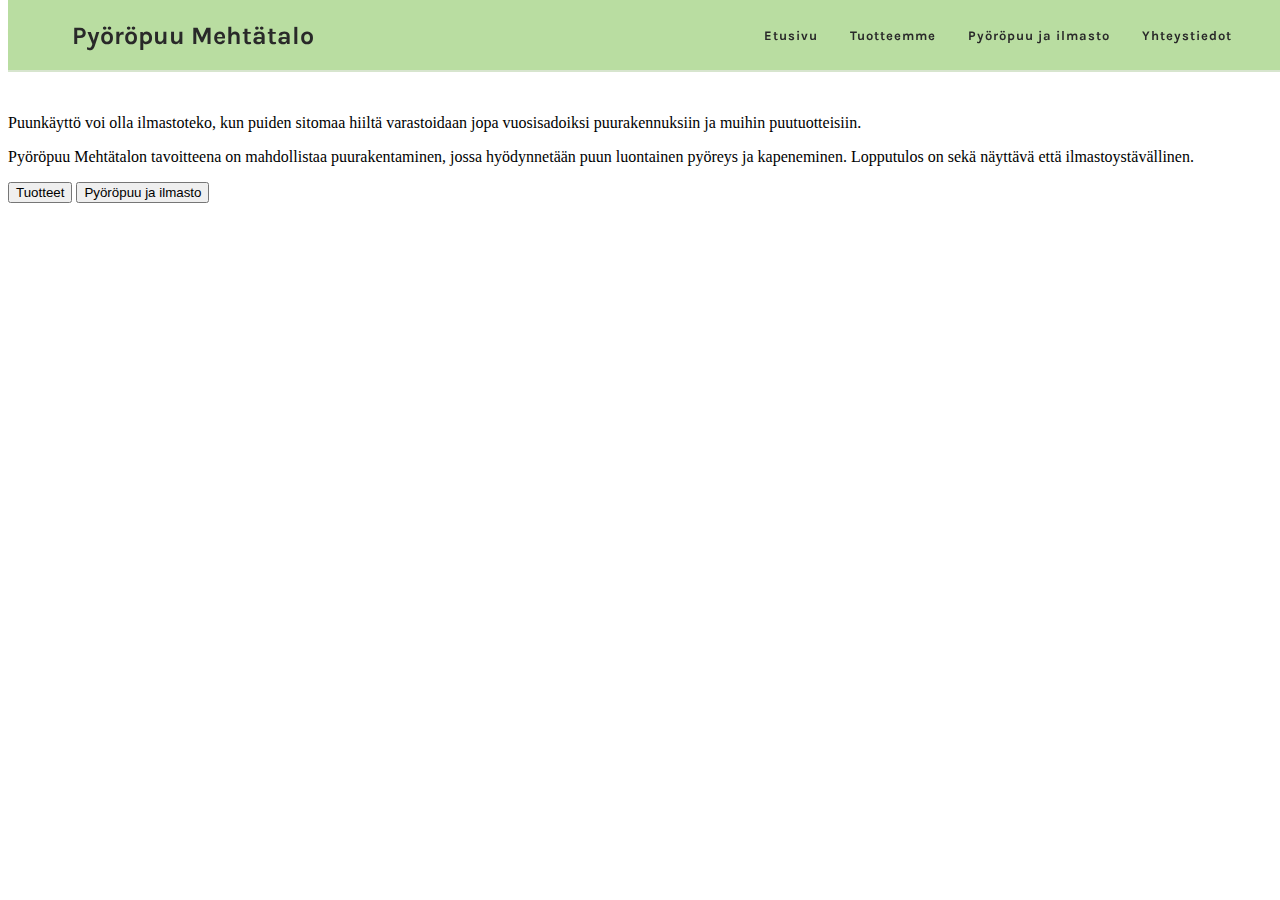
==== index.html @ ddb65f5a "udpated files" ====
<!DOCTYPE html>
<html lang="en">
<head>
    <link rel="stylesheet" href="index.css">
    <meta charset="UTF-8">
    <meta name="viewport" content="width=device-width, initial-scale=1.0, minimum-scale=1">
    <title>Laurin Ysitys :)</title>
    <link rel="stylesheet" href="./index.css">

    <link rel="preconnect" href="https://fonts.googleapis.com">
    <link rel="preconnect" href="https://fonts.gstatic.com" crossorigin>
    <link href="https://fonts.googleapis.com/css2?family=Alfa+Slab+One&display=swap" rel="stylesheet">
    <link href="https://fonts.googleapis.com/css2?family=Alfa+Slab+One&family=Karla:ital,wght@0,200..800;1,200..800&family=Noticia+Text:ital,wght@0,400;0,700;1,400;1,700&family=Roboto:ital,wght@0,100;0,300;0,400;0,500;0,700;0,900;1,100;1,300;1,400;1,500;1,700;1,900&display=swap" rel="stylesheet">
    
    <link rel="stylesheet" href="https://cdnjs.cloudflare.com/ajax/libs/font-awesome/6.5.1/css/all.min.css" integrity="sha512-DTOQO9RWCH3ppGqcWaEA1BIZOC6xxalwEsw9c2QQeAIftl+Vegovlnee1c9QX4TctnWMn13TZye+giMm8e2LwA==" crossorigin="anonymous" referrerpolicy="no-referrer" />
    <link rel="stylesheet" href="./global/navBar.css">
</head>
<body>

    <nav class="navbar">
        <div class="navbar-container">
            <a href="index.html" class="navbar__logo">
                <h2 id="navbarLogo">Pyöröpuu Mehtätalo</h2>
            </a>
            <div class="navbar__toggle" id="mobile-menu">
                <span class="bar"></span>
                <span class="bar"></span>
                <span class="bar"></span>
            </div>
            <ul class="navbar__menu">
                <!--<li class="navbar__item">

                    <a href="" class="navbar__links">
                        Etusivu
                    </a>
                </li>
                <li class="navbar__item">
                    <a href="" class="navbar__links">
                        Tietoa Meistä
                    </a>
                </li>
                <li class="navbar__item">
                    <a href="" class="navbar__links">
                        Tuotteet
                    </a>
                </li>-->
                <li class="navbar__item">
                    <div class="navbarText">
                        <a href="index.html" class="navbar__links">
                            Etusivu
                        </a>
                    </div>
                </li>
                <li class="navbar__item">
                    <div class="navbarText">
                        <a href="./Tuotteet/tuotteet.html" class="navbar__links">
                            Tuotteemme
                        </a>
                    </div>
                </li>
                <li class="navbar__item">
                    <div class="navbarText">
                        <a href="./pyoropuu_ja_ilmasto/pi.html" class="navbar__links">
                            Pyöröpuu ja ilmasto
                        </a>
                    </div>
                </li>
                <li class="navbar__item">
                    <div class="navbarText">
                        <a href="./yhteystiedot/yhteystiedot.html" class="navbar__links">
                            Yhteystiedot
                        </a>
                    </div>
                </li>
                <!--<li class="navbar__btn">
                    <a href="/" class="button">
                        Kirjaudu
                    </a>
                </li>-->
                <div class="overlay"></div>
            </ul>
        </div>
    </nav>

    <!-- <div class="fillerImg">
        <div class="fillerImgCont">
            <div class="fillerImgTxt">
                <h1>MORO KAIKKI</h1>
                <p>Lorem ipsum dolor sit amet, consectetur adipisicing elit. Omnis nemo explicabo labore minima ducimus blanditiis</p>
            </div>
        </div>
    </div> -->
    
    <!-- <div class="first">
        <div class="firstCont">
            
            <div class="text">
                <div class="textCont">
                    <h1 class="hidden">
                        Tuplasti ilmastoviisaampaa 
                        puunkäyttöä 
                    </h1>  
                    <p>Puunkäyttö voi olla ilmastoteko, kun puiden sitomaa hiiltä varastoidaan jopa vuosisadoiksi puurakennuksiin ja muihin puutuotteisiin.</p>  
                    <p>Pyöröpuu Mehtätalon tavoitteena on mahdollistaa puurakentaminen, jossa hyödynnetään puun luontainen pyöreys ja kapeneminen. Lopputulos on sekä näyttävä että ilmastoystävällinen. </p>
                    <a href="/Tuotteet/tuotteet.html"><button class="btn1 hidden">Tuotteet</button></a>
                    <a href="/pyöröpuu ja ilmasto/pi.html"><button class="btn2">Pyöröpuu ja ilmasto</button></a>
                </div>
            </div>
            <div class="img">
                <div class="roundCorners">
                    <img src="/pictures/pelkkahirsi2.jpg" alt="">
                </div>
            </div>
        </div>
    </div> -->

    <div class="second">
        <div class="secondCont">
            <h1>Tuplasti ilmastoviisaampaa puunkäyttöä </h1>
            <div class="img">
                <img src="./pictures/AutotalliValmis.jpg" alt="">
            </div>
            <div class="sectionCont">
                <div class="box">
                    <p>Puunkäyttö voi olla ilmastoteko, kun puiden sitomaa hiiltä varastoidaan jopa vuosisadoiksi puurakennuksiin ja muihin puutuotteisiin.</p>  
                    <p>Pyöröpuu Mehtätalon tavoitteena on mahdollistaa puurakentaminen, jossa hyödynnetään puun luontainen pyöreys ja kapeneminen. Lopputulos on sekä näyttävä että ilmastoystävällinen. </p>
                </div>
                <a href="./Tuotteet/tuotteet.html" class="secondLink1"><button class="btn1 hidden">Tuotteet</button></a>
                <a href="./pyöröpuu ja ilmasto/pi.html"><button class="btn2">Pyöröpuu ja ilmasto</button></a>
            </div>
        </div>
    </div>

    <!-- <div class="imgs">
        <div class="img1">
            <div style="background-image: url(/pictures/pelkkahirsi2.jpg);" ></div>
        </div>
        <div class="img2">
            <div style="background-image: url(/pictures/pelkkahirsi2.jpg);"></div>
        </div>
        <div class="img3">
            <div style="background-image: url(/pictures/pelkkahirsi2.jpg);"></div>
        </div>
    </div> -->

    <!-- <div class="space">
        <div class="spaceCont">
            <div class="texts">
                <h3 class="hidden">Pyöröpuu Mehtätalon tavoitteena on mahdollistaa puurakentaminen, jossa hyödynnetään puun luontainen pyöreys ja kapeneminen. 
                    <br>
                    <br>
                    Lopputulos on sekä näyttävä että ilmastoystävällinen. 
                </h3>
                <a href="/pyöröpuu ja ilmasto/pi.html"><button class="spaceBtn">Katso lisää</button></a>
            </div>
        </div>
    </div> -->

    <!-- <div class="items">
        <div class="itemsCont">
            <div class="row">
                <div class="item hidden">
                    <a href="/">
                        <i class="fa-solid fa-tree"></i>
                    </a>
                    <h3>Puunkaato</h3>
                    <p>Tavallisesti puu kaadetaan lahovian, harvennustarpeen tai varjostuksen takia, mutta joskus kaunis piha vaatii raivaamista myös esteettisistä syistä</p>
                    <a href="/">
                        <p>Lue Lisää</p>
                    </a>
                </div>
                <div class="item hidden">
                    <a href="/">
                        <i class="fa-solid fa-tree"></i>
                    </a>
                    <h3>Puunkaato</h3>
                    <p>Tavallisesti puu kaadetaan lahovian, harvennustarpeen tai varjostuksen takia, mutta joskus kaunis piha vaatii raivaamista myös esteettisistä syistä</p>
                    <a href="/">
                        <p>Lue Lisää</p>
                    </a>
                </div>
                <div class="item hidden">
                    <a href="/">
                        <i class="fa-solid fa-tree"></i>
                    </a>
                    <h3>Puunkaato</h3>
                    <p>Tavallisesti puu kaadetaan lahovian, harvennustarpeen tai varjostuksen takia, mutta joskus kaunis piha vaatii raivaamista myös esteettisistä syistä</p>
                    <a href="/">
                        <p>Lue Lisää</p>
                    </a>
                </div>
            </div>
            <div class="row">
                <div class="item hidden">
                    <a href="/">
                        <i class="fa-solid fa-tree"></i>
                    </a>
                    <h3>Puunkaato</h3>
                    <p>Tavallisesti puu kaadetaan lahovian, harvennustarpeen tai varjostuksen takia, mutta joskus kaunis piha vaatii raivaamista myös esteettisistä syistä</p>
                    <a href="/">
                        <p>Lue Lisää</p>
                    </a>
                </div>
                <div class="item hidden">
                    <a href="/">
                        <i class="fa-solid fa-tree"></i>
                    </a>
                    <h3>Puunkaato</h3>
                    <p>Tavallisesti puu kaadetaan lahovian, harvennustarpeen tai varjostuksen takia, mutta joskus kaunis piha vaatii raivaamista myös esteettisistä syistä</p>
                    <a href="/">
                        <p>Lue Lisää</p>
                    </a>
                </div>
                <div class="item hidden">
                    <a href="/">
                        <i class="fa-solid fa-tree"></i>
                    </a>
                    <h3>Puunkaato</h3>
                    <p>Tavallisesti puu kaadetaan lahovian, harvennustarpeen tai varjostuksen takia, mutta joskus kaunis piha vaatii raivaamista myös esteettisistä syistä</p>
                    <a href="/">
                        <p>Lue Lisää</p>
                    </a>
                </div>
            </div>
        </div>
    </div>

 <div class="items">
        <div class="item hidden">
            <div class="itemImg">
                <img src="pictures/Vuori.jpg" alt="pic">
            </div>
            <div class="itemText">
                <h2>Item</h2>
                <p>Lorem ipsum dolor sit amet consectetur, adipisicing elit. Porro delectus voluptas, recusandae beatae sit cupiditate vero accusantium laboriosam, soluta repudiandae consectetur consequatur laudantium. Voluptate quaerat reiciendis maiores placeat, repellendus cum.</p>
            </div>
        </div>
        <div class="item hidden">
            <div class="itemText">
                <h2>Item</h2>
                <p>Lorem ipsum dolor sit amet consectetur, adipisicing elit. Porro delectus voluptas, recusandae beatae sit cupiditate vero accusantium laboriosam, soluta repudiandae consectetur consequatur laudantium. Voluptate quaerat reiciendis maiores placeat, repellendus cum.</p>
            </div>
            <div class="itemImg">
                <img src="pictures/Vuori.jpg" alt="pic">
            </div>
        </div>
    </div>

    <div class="slides">
        <div class="slidesCont">
            <div class="slide1">
                <div class="slideCont">
                    <div class="slideImg">
                        <img src="/pictures/metsurikuva.jpg" alt="">
                    </div>
                    <div class="slideText">
                        <h1>Luonnollisesti asiantuntevaa metsäpalvelua</h1>
                        <p>Puistometsäpalvelu Oldenburg Oy on vuonna 1994 perustettu pääkaupunkiseudulla ja Etelä-Suomen alueella toimiva yritys, joka hallitsee luonnonhoidon kaikki osa-alueet ilman konsultin tai toteuttajan välisiä katkoksia. Henkilöstöltämme löytyy laajaa asiantuntemusta niin puuston kuin laitteistonkin suhteen, ja teemme työmme tehokkaasti, ammattitaitoisesti ja luontoarvoja kunnioittaen. Tavoitteenamme on, että luonnon vaatiessa hoitoa olemme mukana on jo arviointi- ja suunnitteluvaiheessa.</p>
                        <br>
                        <p>Puistometsäpalvelu Oldenburg Oy on palkittu keväällä 2017 Einarin palkinnolla, jonka Ponsse Oyj:n perustajan mukaan nimetty Einari Vidgrénin säätiö jakaa vuosittain pitkäjänteisestä ja ammattitaitoisesta työstä vaativalla puunkorjuualalla.</p>
                    </div>
                </div>
            </div>
            <div class="slide2">
                <div class="slideCont">
                    <div class="slideText">
                        <h1>Puunkaato, tonttihakkuu ja metsuripalvelut</h1>
                        <p>Palveluihimme kuuluu turvallinen ja ammattitaitoinen puunkaato, tonttihakkuut sekä muut yleiset metsuripalvelut yksityisille kotitalouksille, yrityksille, yhteisöille sekä kunnille. Pitkän linjan asiantuntemuksella sekä pihapuiden kaato että puuston hoito onnistuvat takuuvarmasti.</p>
                        <br>
                        <p>Tarjoamme asiantuntevaa palvelua metsänomistajille ja osaamme neuvoa, kuinka metsistä tulisi huolehtia tuottavuuden parantamiseksi. Vastaamme myös puistometsien ja viheralueiden hoidosta maisemanäkökohdat ja viihtyvyyden huomioon ottaen.</p>
                        <br>
                        <p>Koulutus, kokemus, monipuolinen ammattitaito ja luova näkemys ovat kauniista piha- ja puistoympäristöstä huolehtimisen avaimia. Laadukas lopputulos syntyy vuosien kokemuksella ja tehokkaalla kalustolla, johon kuuluvat nykyaikaiset kotimaiset kuorma-autot ja metsäkoneet.</p>
                    </div>
                    <div class="slideImg">
                        <img src="/pictures/metsurikuva.jpg" alt="">
                    </div>
                </div>
            </div>
            <div class="slide3">
                <div class="slideCont">
                    <div class="slideImg">
                        <img src="/pictures/metsurikuva.jpg" alt="">
                    </div>
                    <div class="slideText">
                        <h1>Joustavasti asiakkaan ehdoilla</h1>
                        <p>Etenemme työssämme ilmaisesta alkuarvioinnista aina kohteen siivoamiseen asti asiakkaan aikataulun mukaisesti, jotta palvelu on tasoltaan ja lopputulokseltaan asiakkaan tavoitteita ja toiveita vastaavaa. Voit olla huoletta, sillä yrityksemme kattavat vakuutukset turvaavat työntekijän lisäksi myös asiakkaan ja tämän omaisuuden. Kannamme vastuumme tilaajaa, luontoa ja yhteiskuntaa kohtaan, mikä merkitsee turvallista yhteistyötä ympäristön parhaaksi.</p>
                    </div>                 
                </div>
            </div>
        </div>
    </div>


    Footer
    <div class="footer__container">
        <div class="footer__links">
            <div class="footer__link--wrapper">
                <div class="footer__link--items">
                    <h2>About us</h2>
                    <a href="/">How it works</a>
                    <a href="/">Testimonials</a>
                    <a href="/">Careers</a>
                    <a href="/">Investments</a>
                    <a href="/">Terms of service</a>
                </div>
            </div>
            <div class="footer__link--wrapper">
                <div class="footer__link--items">
                    <h2>Contact Us</h2>
                    <a href="/">Contact</a>
                    <a href="/">Support</a>
                    <a href="/">Destinations</a>
                    <a href="/">Sponsorships</a>
                </div>
            </div>
            <div class="footer__link--wrapper">    
                <div class="footer__link--items">
                    <h2>Videos</h2>
                    <a href="/">Submit Video</a>
                    <a href="/">Ambassadors</a>
                    <a href="/">Agency</a>
                    <a href="/">Influencer</a>
                </div>
            </div>
            <div class="footer__link--wrapper">
                <div class="footer__link--items">
                    <h2>Social Media</h2>
                    <a href="/">Instagram</a>
                    <a href="/">Facebook</a>
                    <a href="/">Youtube</a>
                    <a href="/">Twitter</a>
                </div>
            </div>
        </div>
        <div class="social__media">
            <div class="social__media--wrap">
                <div class="footer__logo">
                    <a href="/" id="footer__logo">
                        <img id="footer__logo--image" src="/pictures/Nimetön.png" alt="svg logo :)">
                    </a>
                </div>
                <p class="website__rights">© Lieska NY 2023. All rights reserved</p>
                <div class="social__icons">
                    <a href="/" class="social__icon--link" target="_blank">
                        <i class="fab fa-facebook"></i>
                    </a>
                    <a href="/" class="social__icon--link" target="_blank">
                        <i class="fab fa-twitter"></i>
                    </a>
                    <a href="/" class="social__icon--link" target="_blank">
                        <i class="fab fa-instagram"></i>
                    </a>
                    <a href="/" class="social__icon--link" target="_blank">
                        <i class="fab fa-youtube"></i>
                    </a>
                </div>
            </div>
        </div>
    </div> -->

    <script src="index.js"></script>
</body>
</html>
---- global/navBar.css ----
/*#region NAVBAR*/

/*      NAVBAR     */
.navbar{
    /* background: #eeeeee; */
    background: #b9dda1;
    height: fit-content;
    display: flex;
    justify-content: center;
    align-items: center;
    font-size: 1.2rem;
    top: 0;
    z-index: 20;
    width: 100%;
    user-select: none;

    position: fixed;

    /* overflow-y: visible; */
    border-bottom: #d7e5ce 2px solid;
}
.navbar-container{
    display: flex;
    justify-content: space-between;
    height: 70px;

    max-height: 70px;
    z-index: 10;
    width: 100%;
    max-width: 1800px;

    /* animation: a linear 5s forwards;
    animation-timeline: scroll(); */
}
.navbar__logo {
    align-items: center;
    cursor: pointer;
    display: flex;
    width: fit-content;
    height: inherit;
    position: relative;
    z-index: 10;
    margin-left: 5%;
}
#navbarLogo{
    /* color: #80986c; */
    color: #292929;
    cursor: pointer;
    text-decoration: none;
    font-size: 25px;
    display: flex;
    align-items: center;
    text-align: center;
    position: absolute;
    z-index: 10;
    user-select: none;

    white-space: nowrap;

    height: inherit;
    padding: 10px 0;

    font-family: "Karla", serif;
}

.fa-gem{
    margin-right: 0.5rem;
}
.navbar__menu{
   display: flex;
   align-items: center;
   list-style: none;
   margin-right: 40px;
}
.navbar__item{
    display: flex;
    height: 80px;
    text-align: center;
    white-space: nowrap;
}
.navbarText{
    align-self: center;
    height: inherit;
}
.navbar__links{
    color: #292929;
    text-decoration: none;
    display: flex;
    padding: 0 1rem;
    justify-content: center;
    align-items: center;
    height: 100%;
    font-size: 13px;
    font-weight: bold;
    letter-spacing: 1px;

    font-family: "Karla", serif;
}
.navbar__btn{
    display: flex;
    justify-content: center;
    align-items: center;
    padding: 0 2rem;
    width: 30%;
}


.navbar__links:hover {
    color: #80986c;
    transition: all 0.2s ease;
}
.navbar__toggle{
    position: relative;
    z-index: 999;
    user-select: none;
}

a:link { text-decoration: none; }
a:visited { text-decoration: none; }
a:hover { text-decoration: none; }
a:active { text-decoration: none; }

/* 960 PX */
@media screen and (max-width: 960px){

    .navbar{
        justify-content:left;
        min-width: 100%;
        position: fixed;
        z-index: 999;
        top: 0;
    }
    .navbar-container{
        display: flex;
        justify-content: space-between;
        align-items: center;
        height: 80px;
        z-index: 999;
        width: 100%;
        max-width: 1700px; 
        padding: 0;
    }

    .navbar__menu{
        display: block;
        margin: 0;
        width: 250px;
        position: fixed;
        right: -250px;
        top: 0;
        opacity: 0;
        transition: all 0.3s ease;
        height: 100%;
        z-index: -1;
        background: #272727;

        padding-top: 200px;
    }

    .navbar__menu.active{
        background: #c4d9b6         ;
        right: 0%;
        top: 0;
        opacity: 1;
        z-index: 998;
        height: 100%;


        font-size: 1.6rem;  

        /* overflow-y: visible; */
    }

    .navbar__logo{margin-left: 3rem; display: flex; position: static;}

    #navbarLogo{
        text-align: center;
        position: static;
        display: flex;
        z-index: -1;
        text-decoration: none;
    }

    .navbar__toggle .bar{
        width: 25px;
        height: 3px;
        margin: 5px auto;
        transition: all 0.3s ease-in-out;
        background: #80986c;
        position: relative;
        z-index: 999;
    }

    .navbar__item{
        display: block;
        width: 100%;
        z-index: 999;
        height: 60px;
        border-bottom: #949494 solid 1px;
    }

    .navbar__links{
        text-align: left;
        width: 100%;

        font-size: 12px;

        height: 10px;

        color: #545454;

        padding-top: 20px;
        padding-bottom: 20px;

        display: table;
        justify-content: center;
        align-items: center;

    }
    .navbarText{
        height: 59px;
        display: flex;
        align-items: center;
    }

    .navbar__item :hover{
        background-color: #d7e5ce;
    }

    #mobile-menu {
        position: absolute;
        top: 55%;
        right: 5%;
        transform: translate(0, -50%);
        z-index: 999;
    }

    .navbar__btn{
        padding: 0 0;
        transform: translateY(-10px);
        position: relative;
        left: 50%;
        transform: translateX(-50%);
    }

    .button{
        display: flex;
        justify-content: center;
        align-items: center;
        width: 100%;
        height: 80px;
        margin: 0;
    }

    .navbar__toggle .bar  {
        display: block;
        cursor: pointer;
        text-align: center;
    }

    #mobile-menu.is-active .bar:nth-child(2){
        opacity: 0;
    }

    #mobile-menu.is-active .bar:nth-child(1){
        transform: translateY(8px) rotate(-45deg);
    }

    #mobile-menu.is-active .bar:nth-child(3){
        transform: translateY(-8px) rotate(45deg);
    }

    .firstCont{
        margin-top: 0px !important;
    }
}

@media (max-width: 420px){
    .navbar__logo{
        margin-left: 10px;
    }

    #navbarLogo{
        font-size: 25px;
    }
}

/*#endregion*/
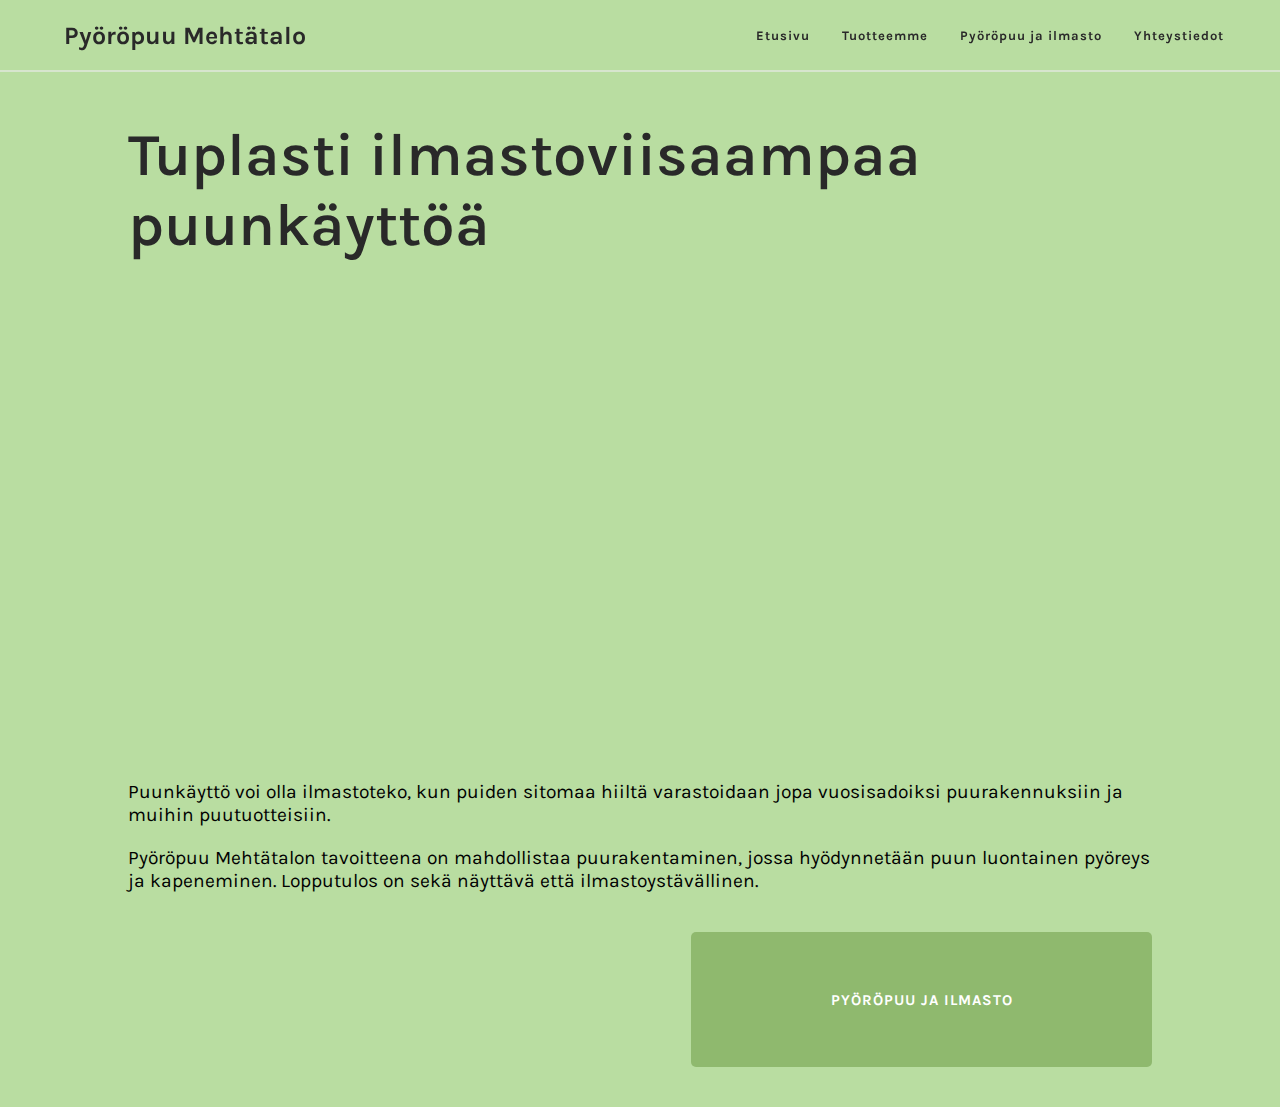
==== commit ecbcc26e: "lol" ====
--- a/index.html
+++ b/index.html
@@ -28,22 +28,6 @@
                 <span class="bar"></span>
             </div>
             <ul class="navbar__menu">
-                <!--<li class="navbar__item">
-
-                    <a href="" class="navbar__links">
-                        Etusivu
-                    </a>
-                </li>
-                <li class="navbar__item">
-                    <a href="" class="navbar__links">
-                        Tietoa Meistä
-                    </a>
-                </li>
-                <li class="navbar__item">
-                    <a href="" class="navbar__links">
-                        Tuotteet
-                    </a>
-                </li>-->
                 <li class="navbar__item">
                     <div class="navbarText">
                         <a href="index.html" class="navbar__links">
@@ -72,53 +56,17 @@
                         </a>
                     </div>
                 </li>
-                <!--<li class="navbar__btn">
-                    <a href="/" class="button">
-                        Kirjaudu
-                    </a>
-                </li>-->
                 <div class="overlay"></div>
             </ul>
         </div>
     </nav>
-
-    <!-- <div class="fillerImg">
-        <div class="fillerImgCont">
-            <div class="fillerImgTxt">
-                <h1>MORO KAIKKI</h1>
-                <p>Lorem ipsum dolor sit amet, consectetur adipisicing elit. Omnis nemo explicabo labore minima ducimus blanditiis</p>
-            </div>
-        </div>
-    </div> -->
     
-    <!-- <div class="first">
-        <div class="firstCont">
-            
-            <div class="text">
-                <div class="textCont">
-                    <h1 class="hidden">
-                        Tuplasti ilmastoviisaampaa 
-                        puunkäyttöä 
-                    </h1>  
-                    <p>Puunkäyttö voi olla ilmastoteko, kun puiden sitomaa hiiltä varastoidaan jopa vuosisadoiksi puurakennuksiin ja muihin puutuotteisiin.</p>  
-                    <p>Pyöröpuu Mehtätalon tavoitteena on mahdollistaa puurakentaminen, jossa hyödynnetään puun luontainen pyöreys ja kapeneminen. Lopputulos on sekä näyttävä että ilmastoystävällinen. </p>
-                    <a href="/Tuotteet/tuotteet.html"><button class="btn1 hidden">Tuotteet</button></a>
-                    <a href="/pyöröpuu ja ilmasto/pi.html"><button class="btn2">Pyöröpuu ja ilmasto</button></a>
-                </div>
-            </div>
-            <div class="img">
-                <div class="roundCorners">
-                    <img src="/pictures/pelkkahirsi2.jpg" alt="">
-                </div>
-            </div>
-        </div>
-    </div> -->
+    
 
     <div class="second">
         <div class="secondCont">
             <h1>Tuplasti ilmastoviisaampaa puunkäyttöä </h1>
             <div class="img">
-                <img src="./pictures/AutotalliValmis.jpg" alt="">
             </div>
             <div class="sectionCont">
                 <div class="box">
@@ -126,238 +74,12 @@
                     <p>Pyöröpuu Mehtätalon tavoitteena on mahdollistaa puurakentaminen, jossa hyödynnetään puun luontainen pyöreys ja kapeneminen. Lopputulos on sekä näyttävä että ilmastoystävällinen. </p>
                 </div>
                 <a href="./Tuotteet/tuotteet.html" class="secondLink1"><button class="btn1 hidden">Tuotteet</button></a>
-                <a href="./pyöröpuu ja ilmasto/pi.html"><button class="btn2">Pyöröpuu ja ilmasto</button></a>
-            </div>
-        </div>
-    </div>
-
-    <!-- <div class="imgs">
-        <div class="img1">
-            <div style="background-image: url(/pictures/pelkkahirsi2.jpg);" ></div>
-        </div>
-        <div class="img2">
-            <div style="background-image: url(/pictures/pelkkahirsi2.jpg);"></div>
-        </div>
-        <div class="img3">
-            <div style="background-image: url(/pictures/pelkkahirsi2.jpg);"></div>
-        </div>
-    </div> -->
-
-    <!-- <div class="space">
-        <div class="spaceCont">
-            <div class="texts">
-                <h3 class="hidden">Pyöröpuu Mehtätalon tavoitteena on mahdollistaa puurakentaminen, jossa hyödynnetään puun luontainen pyöreys ja kapeneminen. 
-                    <br>
-                    <br>
-                    Lopputulos on sekä näyttävä että ilmastoystävällinen. 
-                </h3>
-                <a href="/pyöröpuu ja ilmasto/pi.html"><button class="spaceBtn">Katso lisää</button></a>
-            </div>
-        </div>
-    </div> -->
-
-    <!-- <div class="items">
-        <div class="itemsCont">
-            <div class="row">
-                <div class="item hidden">
-                    <a href="/">
-                        <i class="fa-solid fa-tree"></i>
-                    </a>
-                    <h3>Puunkaato</h3>
-                    <p>Tavallisesti puu kaadetaan lahovian, harvennustarpeen tai varjostuksen takia, mutta joskus kaunis piha vaatii raivaamista myös esteettisistä syistä</p>
-                    <a href="/">
-                        <p>Lue Lisää</p>
-                    </a>
-                </div>
-                <div class="item hidden">
-                    <a href="/">
-                        <i class="fa-solid fa-tree"></i>
-                    </a>
-                    <h3>Puunkaato</h3>
-                    <p>Tavallisesti puu kaadetaan lahovian, harvennustarpeen tai varjostuksen takia, mutta joskus kaunis piha vaatii raivaamista myös esteettisistä syistä</p>
-                    <a href="/">
-                        <p>Lue Lisää</p>
-                    </a>
-                </div>
-                <div class="item hidden">
-                    <a href="/">
-                        <i class="fa-solid fa-tree"></i>
-                    </a>
-                    <h3>Puunkaato</h3>
-                    <p>Tavallisesti puu kaadetaan lahovian, harvennustarpeen tai varjostuksen takia, mutta joskus kaunis piha vaatii raivaamista myös esteettisistä syistä</p>
-                    <a href="/">
-                        <p>Lue Lisää</p>
-                    </a>
-                </div>
-            </div>
-            <div class="row">
-                <div class="item hidden">
-                    <a href="/">
-                        <i class="fa-solid fa-tree"></i>
-                    </a>
-                    <h3>Puunkaato</h3>
-                    <p>Tavallisesti puu kaadetaan lahovian, harvennustarpeen tai varjostuksen takia, mutta joskus kaunis piha vaatii raivaamista myös esteettisistä syistä</p>
-                    <a href="/">
-                        <p>Lue Lisää</p>
-                    </a>
-                </div>
-                <div class="item hidden">
-                    <a href="/">
-                        <i class="fa-solid fa-tree"></i>
-                    </a>
-                    <h3>Puunkaato</h3>
-                    <p>Tavallisesti puu kaadetaan lahovian, harvennustarpeen tai varjostuksen takia, mutta joskus kaunis piha vaatii raivaamista myös esteettisistä syistä</p>
-                    <a href="/">
-                        <p>Lue Lisää</p>
-                    </a>
-                </div>
-                <div class="item hidden">
-                    <a href="/">
-                        <i class="fa-solid fa-tree"></i>
-                    </a>
-                    <h3>Puunkaato</h3>
-                    <p>Tavallisesti puu kaadetaan lahovian, harvennustarpeen tai varjostuksen takia, mutta joskus kaunis piha vaatii raivaamista myös esteettisistä syistä</p>
-                    <a href="/">
-                        <p>Lue Lisää</p>
-                    </a>
-                </div>
-            </div>
-        </div>
-    </div>
-
- <div class="items">
-        <div class="item hidden">
-            <div class="itemImg">
-                <img src="pictures/Vuori.jpg" alt="pic">
-            </div>
-            <div class="itemText">
-                <h2>Item</h2>
-                <p>Lorem ipsum dolor sit amet consectetur, adipisicing elit. Porro delectus voluptas, recusandae beatae sit cupiditate vero accusantium laboriosam, soluta repudiandae consectetur consequatur laudantium. Voluptate quaerat reiciendis maiores placeat, repellendus cum.</p>
-            </div>
-        </div>
-        <div class="item hidden">
-            <div class="itemText">
-                <h2>Item</h2>
-                <p>Lorem ipsum dolor sit amet consectetur, adipisicing elit. Porro delectus voluptas, recusandae beatae sit cupiditate vero accusantium laboriosam, soluta repudiandae consectetur consequatur laudantium. Voluptate quaerat reiciendis maiores placeat, repellendus cum.</p>
-            </div>
-            <div class="itemImg">
-                <img src="pictures/Vuori.jpg" alt="pic">
-            </div>
-        </div>
-    </div>
-
-    <div class="slides">
-        <div class="slidesCont">
-            <div class="slide1">
-                <div class="slideCont">
-                    <div class="slideImg">
-                        <img src="/pictures/metsurikuva.jpg" alt="">
-                    </div>
-                    <div class="slideText">
-                        <h1>Luonnollisesti asiantuntevaa metsäpalvelua</h1>
-                        <p>Puistometsäpalvelu Oldenburg Oy on vuonna 1994 perustettu pääkaupunkiseudulla ja Etelä-Suomen alueella toimiva yritys, joka hallitsee luonnonhoidon kaikki osa-alueet ilman konsultin tai toteuttajan välisiä katkoksia. Henkilöstöltämme löytyy laajaa asiantuntemusta niin puuston kuin laitteistonkin suhteen, ja teemme työmme tehokkaasti, ammattitaitoisesti ja luontoarvoja kunnioittaen. Tavoitteenamme on, että luonnon vaatiessa hoitoa olemme mukana on jo arviointi- ja suunnitteluvaiheessa.</p>
-                        <br>
-                        <p>Puistometsäpalvelu Oldenburg Oy on palkittu keväällä 2017 Einarin palkinnolla, jonka Ponsse Oyj:n perustajan mukaan nimetty Einari Vidgrénin säätiö jakaa vuosittain pitkäjänteisestä ja ammattitaitoisesta työstä vaativalla puunkorjuualalla.</p>
-                    </div>
-                </div>
-            </div>
-            <div class="slide2">
-                <div class="slideCont">
-                    <div class="slideText">
-                        <h1>Puunkaato, tonttihakkuu ja metsuripalvelut</h1>
-                        <p>Palveluihimme kuuluu turvallinen ja ammattitaitoinen puunkaato, tonttihakkuut sekä muut yleiset metsuripalvelut yksityisille kotitalouksille, yrityksille, yhteisöille sekä kunnille. Pitkän linjan asiantuntemuksella sekä pihapuiden kaato että puuston hoito onnistuvat takuuvarmasti.</p>
-                        <br>
-                        <p>Tarjoamme asiantuntevaa palvelua metsänomistajille ja osaamme neuvoa, kuinka metsistä tulisi huolehtia tuottavuuden parantamiseksi. Vastaamme myös puistometsien ja viheralueiden hoidosta maisemanäkökohdat ja viihtyvyyden huomioon ottaen.</p>
-                        <br>
-                        <p>Koulutus, kokemus, monipuolinen ammattitaito ja luova näkemys ovat kauniista piha- ja puistoympäristöstä huolehtimisen avaimia. Laadukas lopputulos syntyy vuosien kokemuksella ja tehokkaalla kalustolla, johon kuuluvat nykyaikaiset kotimaiset kuorma-autot ja metsäkoneet.</p>
-                    </div>
-                    <div class="slideImg">
-                        <img src="/pictures/metsurikuva.jpg" alt="">
-                    </div>
-                </div>
-            </div>
-            <div class="slide3">
-                <div class="slideCont">
-                    <div class="slideImg">
-                        <img src="/pictures/metsurikuva.jpg" alt="">
-                    </div>
-                    <div class="slideText">
-                        <h1>Joustavasti asiakkaan ehdoilla</h1>
-                        <p>Etenemme työssämme ilmaisesta alkuarvioinnista aina kohteen siivoamiseen asti asiakkaan aikataulun mukaisesti, jotta palvelu on tasoltaan ja lopputulokseltaan asiakkaan tavoitteita ja toiveita vastaavaa. Voit olla huoletta, sillä yrityksemme kattavat vakuutukset turvaavat työntekijän lisäksi myös asiakkaan ja tämän omaisuuden. Kannamme vastuumme tilaajaa, luontoa ja yhteiskuntaa kohtaan, mikä merkitsee turvallista yhteistyötä ympäristön parhaaksi.</p>
-                    </div>                 
-                </div>
+                <a href="./pyoropuu_ja_ilmasto/pi.html"><button class="btn2">Pyöröpuu ja ilmasto</button></a>
             </div>
         </div>
     </div>
 
 
-    Footer
-    <div class="footer__container">
-        <div class="footer__links">
-            <div class="footer__link--wrapper">
-                <div class="footer__link--items">
-                    <h2>About us</h2>
-                    <a href="/">How it works</a>
-                    <a href="/">Testimonials</a>
-                    <a href="/">Careers</a>
-                    <a href="/">Investments</a>
-                    <a href="/">Terms of service</a>
-                </div>
-            </div>
-            <div class="footer__link--wrapper">
-                <div class="footer__link--items">
-                    <h2>Contact Us</h2>
-                    <a href="/">Contact</a>
-                    <a href="/">Support</a>
-                    <a href="/">Destinations</a>
-                    <a href="/">Sponsorships</a>
-                </div>
-            </div>
-            <div class="footer__link--wrapper">    
-                <div class="footer__link--items">
-                    <h2>Videos</h2>
-                    <a href="/">Submit Video</a>
-                    <a href="/">Ambassadors</a>
-                    <a href="/">Agency</a>
-                    <a href="/">Influencer</a>
-                </div>
-            </div>
-            <div class="footer__link--wrapper">
-                <div class="footer__link--items">
-                    <h2>Social Media</h2>
-                    <a href="/">Instagram</a>
-                    <a href="/">Facebook</a>
-                    <a href="/">Youtube</a>
-                    <a href="/">Twitter</a>
-                </div>
-            </div>
-        </div>
-        <div class="social__media">
-            <div class="social__media--wrap">
-                <div class="footer__logo">
-                    <a href="/" id="footer__logo">
-                        <img id="footer__logo--image" src="/pictures/Nimetön.png" alt="svg logo :)">
-                    </a>
-                </div>
-                <p class="website__rights">© Lieska NY 2023. All rights reserved</p>
-                <div class="social__icons">
-                    <a href="/" class="social__icon--link" target="_blank">
-                        <i class="fab fa-facebook"></i>
-                    </a>
-                    <a href="/" class="social__icon--link" target="_blank">
-                        <i class="fab fa-twitter"></i>
-                    </a>
-                    <a href="/" class="social__icon--link" target="_blank">
-                        <i class="fab fa-instagram"></i>
-                    </a>
-                    <a href="/" class="social__icon--link" target="_blank">
-                        <i class="fab fa-youtube"></i>
-                    </a>
-                </div>
-            </div>
-        </div>
-    </div> -->
-
     <script src="index.js"></script>
 </body>
 </html>--- a/index.css
+++ b/index.css
@@ -0,0 +1,1059 @@
+*{
+    box-sizing: border-box;
+    margin: 0;
+    padding: 0;
+    font-family: 'open sans', Helvetica, Arial, sans-serif;
+
+    overflow-y:initial;
+}
+
+/* https://coolors.co/272727-4c404f-9bc995-157a6e-57c4e5 */
+
+/* https://coolors.co/272727-eb5e28-53dd6c-ffffff-57c4e5 parempi*/
+
+/* https://coolors.co/323b2d-80986c-a1ba8e-e1e1e1-ffffff nykyinen */
+
+/*kopioi metsuri nettisivu !!!!!!!!!!!!!!!!!!! */
+
+/*#region HIDDEN AND SHOW  */
+
+.hidden{
+    opacity: 0;
+    transform: translateX(-10%);
+    filter: blur(5px);
+    transition: opacity 0.3s, transform 0.3s, filter 0.5s;
+}
+.show{
+    opacity: 1;
+    transform: translateX(0px);
+    filter: blur(0px);
+}
+/* #endregion */
+
+body{
+    overflow-x: hidden;
+    overflow-x: clip !important;    
+    background-color: #b9dda1;
+}
+
+.overlay{
+    width: 100vw;
+    height: 100%;
+    position: absolute;
+    z-index: 100;
+    background-color: #000000;
+    color: #333333;
+    top: 0;
+    left: -100vw;
+    opacity: 0;
+    visibility: hidden;
+    transition: all 1s ease;
+    display: flex;
+
+    padding-top: 200px;
+
+    cursor: pointer;
+
+    display: none;
+}
+
+.overlay-is-active{
+    opacity: 0.3;
+    visibility: visible;
+
+    display: block;
+}
+
+
+/*#region FIRST*/	
+
+.first{
+    z-index: 1;
+    background-color: #eeeeee;
+}
+
+.firstCont{
+
+
+    margin-top: 70px;
+    display: flex;
+    height: calc(100vh - 70px);
+}
+
+/* .firstCont::after{
+    content: "";
+    width:80vw;
+    height: 70vh;
+    border-bottom-right-radius: 50% 100%;
+    background-color: #e8e8e8;
+    position: absolute;
+    z-index: 1;
+    background-image: url("/pictures/GIMPtree.png");
+    background-repeat: repeat;
+    background-size: 130px;
+} */
+
+.firstCont .text{
+    display: flex;
+    z-index: 2;
+    width: 50%;
+    height: 100%;
+    max-width: 60%;
+    padding-right:  50px;
+}
+
+.textCont{
+    width: fit-content; 
+    height: fit-content;
+    margin: auto;
+    max-width: 90%;
+}
+
+.textCont h1{
+
+    font-weight: 600;
+    font-style: normal;
+    font-size: 45px;
+
+    text-decoration: none;
+
+    font-family: "Karla", serif;
+
+
+    color: #292929;
+}
+
+.textCont p{
+    max-width: 530px;
+    color: #000000;
+    text-align: left;
+    margin: 20px 0;
+    line-height: 23px;
+    font-family: "Karla", serif;
+
+    font-size: large;
+}
+
+.img{
+    width: 50%;
+    display: flex;
+    z-index: 3;
+    margin: auto 0;
+    margin-right: 20px;
+}
+
+.roundCorners{
+    width: 90%;
+    margin:  auto;
+    border-radius: 10px;
+    overflow: hidden;
+}
+
+.img img{
+    width: 100%;
+}
+
+.firstCont .text .textCont button{  
+    width: 240px;
+    border-radius: 100px;
+    font-size: 10px;
+    font-weight: bold;
+    letter-spacing: 1px;
+    text-transform: uppercase;
+    display: inline-block;
+    text-decoration: none;
+    margin: 20px 5px;
+    transition: all 0.2s ease;
+}
+
+.firstCont .text .textCont button:hover{
+    transform: translateY(-10px);
+}
+
+.btn1{
+    background-color: #a1ba8e;
+    color: #ffffff;
+    border: transparent;
+    padding: 14px 26px;
+    border-radius: 40px;
+}
+
+.btn2{
+    background-color: transparent;
+    color: #80986c;
+    border: #a1ba8e solid 2px;
+    padding: 14px 26px;
+    border-radius: 40px;
+    margin-top: 20px;
+}
+
+.secondCont{
+    height: fit-content;
+    width: 100%;
+}
+
+.secondImgs{
+    display: flex;
+    height: 140vh;
+    margin-bottom: 100px;
+    position: relative;
+}
+
+.secondImg1, .secondImg2, .secondImg3{
+    width: 40%;
+    height: 70%;
+    background-size: 10;
+    background-position: center center;
+    position: absolute;
+    top: 40%;
+}
+
+.secondImg1{
+    background-image: url("/pictures/pitkospuu2.jpg");
+    transform: translateY(-50%);
+    left: 10%;
+}
+
+.secondImg2{
+    background-image: url("/pictures/pitkospuu4.jpg");
+    left: 50%;
+    transform: translate( -50%, -50%);
+    z-index: 3;
+}
+
+.secondImg3{
+    background-image: url("/pictures/tuppilauta35mm.jpg");
+    transform: translateY(-50%);
+    right: 10%;
+}
+
+
+
+@media(max-width:1200px){
+    .textCont h1{
+        font-size: 55px;
+    }
+}
+
+@media (max-width: 960px) {
+
+    .first{
+        margin-top: 70px;
+    }
+
+    .firstCont{
+        height: calc(100vh-70px);
+        background-position-y: 50% 0%;
+        background-position-x: auto;
+        margin-top: 0;
+    }
+
+    .textCont h1{
+        font-size: 50px;
+    }
+}
+
+@media (max-width: 1100px){
+
+    .firstCont .text{
+        text-align: center;
+    }
+    .textCont h1{
+        font-size: 40px;
+    }
+
+    .text p{
+        text-align: center;
+        margin: 20px auto;
+    }
+
+    .firstCont{
+        flex-direction: column;
+    }
+
+    
+    .firstCont .text{
+        padding: 0px 10px;
+        margin: 3vw;
+        width: 100%;
+        height: fit-content;
+        text-align: center;
+        margin-bottom: 40px;
+        max-width: 100%;
+    }
+
+    .img{
+        width: 100%;
+    }
+
+    .roundCorners{
+        width: 70%;
+        margin: auto;
+    }
+
+    .textCont{
+        margin: 0;
+    }
+    
+    .textCont h1{
+        font-size: 60px;
+        margin-bottom: 10px;
+        margin-top: 20px;
+        line-height: 60px;
+    }
+    
+    .firstCont .text .textCont p{
+        font-size: 15px;
+        text-align: center;
+        line-height: 25px;
+    }
+}
+
+@media (max-width: 700px){
+    .firstCont .text .textCont p{
+        font-size: 16px;
+        overflow-wrap: normal;
+    }
+    .firstCont .text {padding: 0px 20px;}
+
+
+
+}
+
+@media (max-width: 620px){
+    .firstCont{
+        flex-direction: column;
+    }
+
+    .firstCont::after{
+        border-radius: 0;
+        width: 100vw;
+        height: 100%;
+    }
+    
+    .firstCont .text{
+        padding: 0px 10px;
+        margin: 3vw;
+        width: 100%;
+        height: fit-content;
+        text-align: center;
+    }
+
+    .img{
+        width: 100%;
+    }
+
+    .textCont{
+        margin: 0;
+    }
+    
+    .textCont h1{
+        font-size: 40px;
+        margin-bottom: 10px;
+        margin-top: 20px;
+    }
+    
+    .firstCont .text .textCont p{
+        font-size: 15px;
+        text-align: center;
+    }
+}
+
+@media (max-width: 440px){
+    .textCont h1{
+        font-size: 40px;
+        word-wrap: break-word;
+    }
+}
+
+/* @media (min-width: 1330px){
+    .firstCont .text{
+        padding-left: 20%;
+    }
+} */
+
+/*#endregion*/
+
+.second{
+    margin-top: 120px;
+}
+
+.secondCont{
+    width: 80%;
+    margin: auto;
+}
+
+
+.secondCont h1{
+    font-weight: 600;
+    font-style: normal;
+    font-size: 60px;
+
+    text-decoration: none;
+
+    font-family: "Karla", serif;
+
+    color: #292929;
+
+    margin: 30px 0;
+}
+
+.img img{
+    display: none;
+}
+
+.img{
+    background-image:  url("./pictures/AutotalliValmis.webp");
+    width: 100%;
+    height: 50vh;
+    background-size: cover;
+    background-position: 50% 60%;
+    border-radius: 10px;
+}
+    
+.sectionCont{
+    display: flex;
+    align-items: center;
+    justify-content: space-between;
+
+    margin: 20px 0;
+}
+
+.sectionCont .btn1, .sectionCont .btn2{
+    width: 100%;
+    height: 15vh;
+    font-family: "Karla", serif;
+
+
+    text-transform: uppercase;
+
+    cursor: pointer;
+
+    max-width: inherit;
+
+    margin: 0;
+
+    background-color: #8fb96e;
+    color: #ffffff;
+    border: transparent;
+    border-radius: 5px;
+    font-size: 15px;
+    font-weight: bold;
+    letter-spacing: 1px;
+    display: inline-block;  
+    text-decoration: none;
+
+    transition: transform 0.2s ease;
+}
+
+.sectionCont .btn1:hover, .sectionCont .btn2:hover{
+    transform: translateY(-5px);
+}
+
+.sectionCont .btn2, .sectionCont .btn1{
+    color: #fff;
+    background-color: #8fb96e;
+}
+
+.sectionCont a{
+    width: 100%;
+    max-width: 600px;
+    margin: 40px unset;
+}
+
+.secondLink1{
+    margin-right: 30px;
+}
+
+.box{
+    min-width: 600px;
+}
+
+.box p{
+    max-width: 530px;
+    color: #000000;
+    text-align: left;
+    margin: 20px 0;
+    line-height: 23px;
+    font-family: "Karla", serif;
+
+    font-size: larger;
+}
+
+@media screen and (max-width: 1380px){
+    .sectionCont{
+        flex-wrap: wrap;
+        justify-content: space-between;
+    }
+
+    .sectionCont .btn1, .sectionCont .btn2{
+        width: 100%;
+    }
+
+    .box{
+        width: 100%;
+        justify-content: center;
+    }
+
+    .box p{
+        width: 80vw;
+        max-width: none;
+    }
+
+    .sectionCont a{
+        margin: 20px 0;
+        width: 45%;
+    }
+
+    .sectionCont {
+        text-align: center;
+    }
+}
+
+@media (max-width: 700px){
+    .sectionCont{
+        flex-wrap: wrap;
+        justify-content: space-around;
+    }
+
+    .box{
+        width: 100%;
+        justify-content: center;
+    }
+
+    .box p{
+        width: 80vw;
+        max-width: none;
+    }
+
+    .sectionCont a{
+        width: 100%;
+    }
+
+    .sectionCont {
+        text-align: center;
+    }
+}
+
+@media (max-width: 520px){
+    .secondCont h1{
+        font-size: 30px;
+    }
+}
+
+/* #region FILLERIMG */
+
+.fillerImg{
+    position: fixed;
+    z-index: -1;
+    width: 100%;
+    height: 100vh;
+    display: flex;
+}
+
+.fillerImgCont{
+    background-image: url(/pictures/AutotalliValmis.jpg);
+    background-size: cover;
+    height: 100%;
+    width: 100%;
+    background-position: 50% 100%;
+}
+
+.fillerImgTxt{
+    position: absolute;
+    display: flex;
+    flex-direction: column;
+    top: 50%;
+    left: 50%;
+    transform: translate(-50%, -50%);
+
+}
+
+.fillerImgTxt h1{
+    font-size: 70px;
+
+    text-align: center;
+
+    font-family: 'roboto', Helvetica, Arial, sans-serif;
+    font-weight: 500;
+    font-style: bold;
+    margin-bottom: 15px;
+    margin-top: 40px;
+
+
+    color: #a1ba8e;
+
+    text-shadow: 0px 0px 10px #000000;
+
+}
+
+.fillerImgTxt p{
+    font-size: large;
+    color: #000;
+    text-shadow: 0px 0px 10px #000000;
+
+    border: #a1ba8e 3px solid;
+    border-radius: 20px;
+    margin: 20px;
+    padding: 20px;
+    box-shadow: #aeaeae 0 0 8px;
+    background-image: linear-gradient(to right bottom, #fff 0%, #ffffff 100%);
+}
+
+/* #endregion */
+
+/* #region SPACEEE */
+
+.space{
+    height: calc(100vh - 70px);
+    display: flex;
+
+    background-color: #a1ba8e;
+}
+
+.spaceCont{
+    display: flex;
+    align-items: center;
+    text-align: center;
+    margin: 0 10rem;
+}
+
+.spaceCont h3{
+    font-family: "Karla", serif;
+    font-weight: lighter;
+    font-style: bold;
+
+
+    color: #ffffff;
+
+    font-size: 1.7em;
+    margin-block-start: 1em;
+    margin-block-end: 1em;
+    margin-inline-start: 0px;
+    margin-inline-end: 0px;
+}
+
+.spaceBtn{
+    background-color: #ffffff;
+    color: #80986c;
+    border: transparent;
+    padding: 10px 20px;
+    border-radius: 40px;
+    cursor: pointer;
+}
+
+.spaceBtn:hover{
+    transform: translateY(-10px);
+    transition: 0.2s ease;
+}
+
+@media (max-width: 650px){
+  
+}
+
+@media (max-width: 450px){
+    .spaceCont{margin: 0 1.75rem;}
+}
+
+@media (max-width: 350px){
+    .spaceCont{margin: 0 0.25rem;}
+}
+
+
+/* #endregion */
+
+/* #region ITEMS */
+
+.items{
+    height: fit-content;
+}
+
+.itemsCont{
+    display: block;
+    justify-content: space-between;
+    margin: auto;
+    width: 90%;
+}
+
+.row{
+    display: flex;
+}
+
+.item{
+    margin: 40px;
+    height: 320px;
+    text-align: center;
+    border-radius: 49px;
+    background: #ffffff;
+    
+    transition: all 0.3s ease;
+}
+
+.item:hover{
+    box-shadow:  6px 6px 2px #b3b3b3,
+                -6px -6px 10px #ebebeb;
+    transition: 0.3s ease;
+}
+
+.item i{
+    font-size: 50px;
+    margin-top: 30px;
+    color: #80986c;
+}
+
+.item h3{
+    margin: 20px 0;
+}
+
+.item p{
+    padding: 0 20px;
+}
+
+@media (max-width: 1000px){
+
+    .item{
+        margin-left: 15px;
+        margin-right: 15px;
+        margin-top: 40px;
+        margin-bottom: 40px;
+    }
+
+    .item i{
+        margin-top: 10px;
+    }
+
+    .item h3{
+        margin: 10px 0;
+    }
+
+    .item p{
+        padding: 0 10px;
+    }
+}
+
+@media (max-width: 800px){
+
+    .row{
+        display: block;
+    }
+
+    .item{
+        width: 100%;
+        height: 300px;
+        margin: auto;
+        margin-bottom: 30px;
+        margin-top: 30px;
+    }
+
+    .item i{
+        margin-top: 20px;
+        font-size: 70px;
+    }
+
+    .item h3{
+        margin-bottom: 20px;
+        font-size: 30px;
+    }
+
+    .item p{
+        padding: 0 10px;
+        margin: 10px 0;
+    }
+}
+
+/* #endregion */
+
+
+/*#region  FAKE ITEMS */
+
+
+/* .item{
+    display: flex;
+    height: 220px;
+    justify-content: center;
+    align-items: center;
+}
+
+.itemImg{
+    width: 50%;
+    margin: 0 40px;
+    text-align: center;
+    height: inherit;
+    display: flex;
+    align-items: center;
+}
+
+.itemImg img{
+    border-radius: 10px;
+    display: block;
+    width: 100%;
+    margin: auto;
+}
+
+.itemText{
+    width: 50%;
+    margin: 0 40px;
+}
+
+.itemText h2{
+    font-family: "Alfa Slab One", serif;
+    font-weight: 400;
+    font-style: normal;
+    font-size: 25px;
+}
+
+
+
+@media (max-width: 700px){
+    .itemImg img{
+        margin: 0 0;
+        margin: auto;
+        padding: 0;
+    }
+
+    .itemText p{
+        font-size: 2%;
+    }
+
+    .itemText{
+        margin: 0 10px;
+    }
+} */
+
+
+/*#endregion*/
+
+/* #region SLIDES   */
+
+.slide1{
+    background-color: #323b2d;
+}
+
+.slide2{
+    background-color: #80986c;
+}
+
+.slide3{
+    background-color: #a1ba8e;
+}
+
+.slide1, .slide2, .slide3{
+    height: fit-content;
+}
+
+.slideCont{
+    display: flex;
+    height: inherit;
+    width: 80%;
+    margin: auto;
+}
+
+.slideText{
+    width: 40%;
+    color: #ffffff;
+    margin: 60px;
+}
+
+.slideText h1{
+
+    font-family: 'roboto', Helvetica, Arial, sans-serif;
+    font-weight: lighter;
+
+    margin-bottom: 10px;
+}
+
+.slideText p{
+    font-weight: light;
+    font-size: small;
+
+}
+
+.slideImg{
+    width: 50%;
+    margin: 20px 40px;
+    display: flex;
+    align-items: center;
+}
+
+.slideImg img{
+    width: 90%;
+}
+
+@media (max-width: 1000px){
+    .slideImg img{
+        width: 100%;
+    }
+
+    .slideImg{
+        margin: 20px auto;
+    }
+
+    .slideText{
+        margin: 60px auto;
+    }
+}
+
+@media (max-width: 720px){
+    .slideImg{
+        visibility: hidden;
+        position: absolute;
+    }
+
+    .slideText{
+        width: 70%;
+    }
+}
+
+
+/* #endregion */
+
+
+/* #region Footer */
+.footer__container {
+    background-color: #ffffff;
+    padding-right: 5rem 0;
+    display: flex;
+    flex-direction: column;
+    justify-content: center;
+    align-items: center;
+    width: 100%;
+}
+
+#footer__logo {
+    display: flex;
+    justify-content: center;
+    color: #fff;
+    cursor: pointer;
+    text-decoration: none;
+    font-size: 2rem;
+    margin: 40px 0;
+}
+
+#footer__logo--image {
+    width: 20%;
+}
+
+.footer__links {
+    display: flex;
+    flex-wrap: wrap;
+    justify-content: center;
+}
+
+.footer__link--wrapper {
+    display: flex;
+    margin: 5px;
+    width: 156px;
+}
+
+.footer__link--items {
+    display: flex;
+    flex-direction: column;
+    align-items: flex-start;
+    margin: 16px;
+    text-align: left;
+    width: 160px;
+    box-sizing: border-box;
+}
+.footer__link--items h2 {
+    margin-bottom: 16px;
+}
+
+.footer__link--items > h2 {
+    color: #80986c;
+    font-family: 'roboto', Helvetica, Arial, sans-serif;
+    font-weight: normal;
+}
+
+.footer__link--items a {
+    color: #323b2d;
+    text-decoration: none;
+    margin-bottom: 0.5rem;
+}
+
+.footer__link--items a:hover {
+    color: #b9b9b9;
+    transition: 0.3s ease-out;
+}
+
+/*Social Icons*/
+
+.social__icon--link {
+    color: #000000;
+    font-size: 24px;
+}
+
+.social__media {
+    max-width: 1000px;
+    width: 100%;
+    justify-content: center;
+}
+
+.social__media--wrap {
+    display: flex;
+    justify-content: center;
+    align-items: center;
+    width: 90%;
+    max-width: 1000px;
+    margin: 40px auto 0 auto;
+    flex-wrap: wrap;
+}
+
+.social__icons {
+    display: flex;
+    justify-content: space-between;
+    align-items: center;
+    width: 240px;
+    padding-bottom: 10px;
+}
+
+.social__logo {
+    color: #fff;
+    justify-self: flex-start;
+    margin-left: 20px;
+    cursor: pointer;
+    text-decoration: none;
+    font-size: 2rem;
+    display: flex;
+    align-items: center;
+    margin-bottom: 16px;
+}
+
+.website__rights {
+    color: #000000;
+    padding: 0 40px;
+}
+
+@media screen and (max-width: 820px) {
+    .footer__links {
+        padding-top: 2rem;
+    }
+
+    #footer__logo {
+        margin-bottom: 2rem;
+    }
+
+    .website__rights {
+        margin-bottom: 2rem;
+    }
+
+    .footer__link--wrapper {
+        flex-direction: column;
+    }
+
+    .social__media--wrap {
+        flex-direction: column;
+    }
+}
+
+@media screen and (max-width: 480px){
+    .footer__link--items {
+        margin: 0;
+        padding-right: 10px;
+        width: 100%;
+
+    }
+}
+
+/*#endregion*/
+
+
--- a/index.css
+++ b/index.css
@@ -0,0 +1,1059 @@
+*{
+    box-sizing: border-box;
+    margin: 0;
+    padding: 0;
+    font-family: 'open sans', Helvetica, Arial, sans-serif;
+
+    overflow-y:initial;
+}
+
+/* https://coolors.co/272727-4c404f-9bc995-157a6e-57c4e5 */
+
+/* https://coolors.co/272727-eb5e28-53dd6c-ffffff-57c4e5 parempi*/
+
+/* https://coolors.co/323b2d-80986c-a1ba8e-e1e1e1-ffffff nykyinen */
+
+/*kopioi metsuri nettisivu !!!!!!!!!!!!!!!!!!! */
+
+/*#region HIDDEN AND SHOW  */
+
+.hidden{
+    opacity: 0;
+    transform: translateX(-10%);
+    filter: blur(5px);
+    transition: opacity 0.3s, transform 0.3s, filter 0.5s;
+}
+.show{
+    opacity: 1;
+    transform: translateX(0px);
+    filter: blur(0px);
+}
+/* #endregion */
+
+body{
+    overflow-x: hidden;
+    overflow-x: clip !important;    
+    background-color: #b9dda1;
+}
+
+.overlay{
+    width: 100vw;
+    height: 100%;
+    position: absolute;
+    z-index: 100;
+    background-color: #000000;
+    color: #333333;
+    top: 0;
+    left: -100vw;
+    opacity: 0;
+    visibility: hidden;
+    transition: all 1s ease;
+    display: flex;
+
+    padding-top: 200px;
+
+    cursor: pointer;
+
+    display: none;
+}
+
+.overlay-is-active{
+    opacity: 0.3;
+    visibility: visible;
+
+    display: block;
+}
+
+
+/*#region FIRST*/	
+
+.first{
+    z-index: 1;
+    background-color: #eeeeee;
+}
+
+.firstCont{
+
+
+    margin-top: 70px;
+    display: flex;
+    height: calc(100vh - 70px);
+}
+
+/* .firstCont::after{
+    content: "";
+    width:80vw;
+    height: 70vh;
+    border-bottom-right-radius: 50% 100%;
+    background-color: #e8e8e8;
+    position: absolute;
+    z-index: 1;
+    background-image: url("/pictures/GIMPtree.png");
+    background-repeat: repeat;
+    background-size: 130px;
+} */
+
+.firstCont .text{
+    display: flex;
+    z-index: 2;
+    width: 50%;
+    height: 100%;
+    max-width: 60%;
+    padding-right:  50px;
+}
+
+.textCont{
+    width: fit-content; 
+    height: fit-content;
+    margin: auto;
+    max-width: 90%;
+}
+
+.textCont h1{
+
+    font-weight: 600;
+    font-style: normal;
+    font-size: 45px;
+
+    text-decoration: none;
+
+    font-family: "Karla", serif;
+
+
+    color: #292929;
+}
+
+.textCont p{
+    max-width: 530px;
+    color: #000000;
+    text-align: left;
+    margin: 20px 0;
+    line-height: 23px;
+    font-family: "Karla", serif;
+
+    font-size: large;
+}
+
+.img{
+    width: 50%;
+    display: flex;
+    z-index: 3;
+    margin: auto 0;
+    margin-right: 20px;
+}
+
+.roundCorners{
+    width: 90%;
+    margin:  auto;
+    border-radius: 10px;
+    overflow: hidden;
+}
+
+.img img{
+    width: 100%;
+}
+
+.firstCont .text .textCont button{  
+    width: 240px;
+    border-radius: 100px;
+    font-size: 10px;
+    font-weight: bold;
+    letter-spacing: 1px;
+    text-transform: uppercase;
+    display: inline-block;
+    text-decoration: none;
+    margin: 20px 5px;
+    transition: all 0.2s ease;
+}
+
+.firstCont .text .textCont button:hover{
+    transform: translateY(-10px);
+}
+
+.btn1{
+    background-color: #a1ba8e;
+    color: #ffffff;
+    border: transparent;
+    padding: 14px 26px;
+    border-radius: 40px;
+}
+
+.btn2{
+    background-color: transparent;
+    color: #80986c;
+    border: #a1ba8e solid 2px;
+    padding: 14px 26px;
+    border-radius: 40px;
+    margin-top: 20px;
+}
+
+.secondCont{
+    height: fit-content;
+    width: 100%;
+}
+
+.secondImgs{
+    display: flex;
+    height: 140vh;
+    margin-bottom: 100px;
+    position: relative;
+}
+
+.secondImg1, .secondImg2, .secondImg3{
+    width: 40%;
+    height: 70%;
+    background-size: 10;
+    background-position: center center;
+    position: absolute;
+    top: 40%;
+}
+
+.secondImg1{
+    background-image: url("/pictures/pitkospuu2.jpg");
+    transform: translateY(-50%);
+    left: 10%;
+}
+
+.secondImg2{
+    background-image: url("/pictures/pitkospuu4.jpg");
+    left: 50%;
+    transform: translate( -50%, -50%);
+    z-index: 3;
+}
+
+.secondImg3{
+    background-image: url("/pictures/tuppilauta35mm.jpg");
+    transform: translateY(-50%);
+    right: 10%;
+}
+
+
+
+@media(max-width:1200px){
+    .textCont h1{
+        font-size: 55px;
+    }
+}
+
+@media (max-width: 960px) {
+
+    .first{
+        margin-top: 70px;
+    }
+
+    .firstCont{
+        height: calc(100vh-70px);
+        background-position-y: 50% 0%;
+        background-position-x: auto;
+        margin-top: 0;
+    }
+
+    .textCont h1{
+        font-size: 50px;
+    }
+}
+
+@media (max-width: 1100px){
+
+    .firstCont .text{
+        text-align: center;
+    }
+    .textCont h1{
+        font-size: 40px;
+    }
+
+    .text p{
+        text-align: center;
+        margin: 20px auto;
+    }
+
+    .firstCont{
+        flex-direction: column;
+    }
+
+    
+    .firstCont .text{
+        padding: 0px 10px;
+        margin: 3vw;
+        width: 100%;
+        height: fit-content;
+        text-align: center;
+        margin-bottom: 40px;
+        max-width: 100%;
+    }
+
+    .img{
+        width: 100%;
+    }
+
+    .roundCorners{
+        width: 70%;
+        margin: auto;
+    }
+
+    .textCont{
+        margin: 0;
+    }
+    
+    .textCont h1{
+        font-size: 60px;
+        margin-bottom: 10px;
+        margin-top: 20px;
+        line-height: 60px;
+    }
+    
+    .firstCont .text .textCont p{
+        font-size: 15px;
+        text-align: center;
+        line-height: 25px;
+    }
+}
+
+@media (max-width: 700px){
+    .firstCont .text .textCont p{
+        font-size: 16px;
+        overflow-wrap: normal;
+    }
+    .firstCont .text {padding: 0px 20px;}
+
+
+
+}
+
+@media (max-width: 620px){
+    .firstCont{
+        flex-direction: column;
+    }
+
+    .firstCont::after{
+        border-radius: 0;
+        width: 100vw;
+        height: 100%;
+    }
+    
+    .firstCont .text{
+        padding: 0px 10px;
+        margin: 3vw;
+        width: 100%;
+        height: fit-content;
+        text-align: center;
+    }
+
+    .img{
+        width: 100%;
+    }
+
+    .textCont{
+        margin: 0;
+    }
+    
+    .textCont h1{
+        font-size: 40px;
+        margin-bottom: 10px;
+        margin-top: 20px;
+    }
+    
+    .firstCont .text .textCont p{
+        font-size: 15px;
+        text-align: center;
+    }
+}
+
+@media (max-width: 440px){
+    .textCont h1{
+        font-size: 40px;
+        word-wrap: break-word;
+    }
+}
+
+/* @media (min-width: 1330px){
+    .firstCont .text{
+        padding-left: 20%;
+    }
+} */
+
+/*#endregion*/
+
+.second{
+    margin-top: 120px;
+}
+
+.secondCont{
+    width: 80%;
+    margin: auto;
+}
+
+
+.secondCont h1{
+    font-weight: 600;
+    font-style: normal;
+    font-size: 60px;
+
+    text-decoration: none;
+
+    font-family: "Karla", serif;
+
+    color: #292929;
+
+    margin: 30px 0;
+}
+
+.img img{
+    display: none;
+}
+
+.img{
+    background-image:  url("./pictures/AutotalliValmis.webp");
+    width: 100%;
+    height: 50vh;
+    background-size: cover;
+    background-position: 50% 60%;
+    border-radius: 10px;
+}
+    
+.sectionCont{
+    display: flex;
+    align-items: center;
+    justify-content: space-between;
+
+    margin: 20px 0;
+}
+
+.sectionCont .btn1, .sectionCont .btn2{
+    width: 100%;
+    height: 15vh;
+    font-family: "Karla", serif;
+
+
+    text-transform: uppercase;
+
+    cursor: pointer;
+
+    max-width: inherit;
+
+    margin: 0;
+
+    background-color: #8fb96e;
+    color: #ffffff;
+    border: transparent;
+    border-radius: 5px;
+    font-size: 15px;
+    font-weight: bold;
+    letter-spacing: 1px;
+    display: inline-block;  
+    text-decoration: none;
+
+    transition: transform 0.2s ease;
+}
+
+.sectionCont .btn1:hover, .sectionCont .btn2:hover{
+    transform: translateY(-5px);
+}
+
+.sectionCont .btn2, .sectionCont .btn1{
+    color: #fff;
+    background-color: #8fb96e;
+}
+
+.sectionCont a{
+    width: 100%;
+    max-width: 600px;
+    margin: 40px unset;
+}
+
+.secondLink1{
+    margin-right: 30px;
+}
+
+.box{
+    min-width: 600px;
+}
+
+.box p{
+    max-width: 530px;
+    color: #000000;
+    text-align: left;
+    margin: 20px 0;
+    line-height: 23px;
+    font-family: "Karla", serif;
+
+    font-size: larger;
+}
+
+@media screen and (max-width: 1380px){
+    .sectionCont{
+        flex-wrap: wrap;
+        justify-content: space-between;
+    }
+
+    .sectionCont .btn1, .sectionCont .btn2{
+        width: 100%;
+    }
+
+    .box{
+        width: 100%;
+        justify-content: center;
+    }
+
+    .box p{
+        width: 80vw;
+        max-width: none;
+    }
+
+    .sectionCont a{
+        margin: 20px 0;
+        width: 45%;
+    }
+
+    .sectionCont {
+        text-align: center;
+    }
+}
+
+@media (max-width: 700px){
+    .sectionCont{
+        flex-wrap: wrap;
+        justify-content: space-around;
+    }
+
+    .box{
+        width: 100%;
+        justify-content: center;
+    }
+
+    .box p{
+        width: 80vw;
+        max-width: none;
+    }
+
+    .sectionCont a{
+        width: 100%;
+    }
+
+    .sectionCont {
+        text-align: center;
+    }
+}
+
+@media (max-width: 520px){
+    .secondCont h1{
+        font-size: 30px;
+    }
+}
+
+/* #region FILLERIMG */
+
+.fillerImg{
+    position: fixed;
+    z-index: -1;
+    width: 100%;
+    height: 100vh;
+    display: flex;
+}
+
+.fillerImgCont{
+    background-image: url(/pictures/AutotalliValmis.jpg);
+    background-size: cover;
+    height: 100%;
+    width: 100%;
+    background-position: 50% 100%;
+}
+
+.fillerImgTxt{
+    position: absolute;
+    display: flex;
+    flex-direction: column;
+    top: 50%;
+    left: 50%;
+    transform: translate(-50%, -50%);
+
+}
+
+.fillerImgTxt h1{
+    font-size: 70px;
+
+    text-align: center;
+
+    font-family: 'roboto', Helvetica, Arial, sans-serif;
+    font-weight: 500;
+    font-style: bold;
+    margin-bottom: 15px;
+    margin-top: 40px;
+
+
+    color: #a1ba8e;
+
+    text-shadow: 0px 0px 10px #000000;
+
+}
+
+.fillerImgTxt p{
+    font-size: large;
+    color: #000;
+    text-shadow: 0px 0px 10px #000000;
+
+    border: #a1ba8e 3px solid;
+    border-radius: 20px;
+    margin: 20px;
+    padding: 20px;
+    box-shadow: #aeaeae 0 0 8px;
+    background-image: linear-gradient(to right bottom, #fff 0%, #ffffff 100%);
+}
+
+/* #endregion */
+
+/* #region SPACEEE */
+
+.space{
+    height: calc(100vh - 70px);
+    display: flex;
+
+    background-color: #a1ba8e;
+}
+
+.spaceCont{
+    display: flex;
+    align-items: center;
+    text-align: center;
+    margin: 0 10rem;
+}
+
+.spaceCont h3{
+    font-family: "Karla", serif;
+    font-weight: lighter;
+    font-style: bold;
+
+
+    color: #ffffff;
+
+    font-size: 1.7em;
+    margin-block-start: 1em;
+    margin-block-end: 1em;
+    margin-inline-start: 0px;
+    margin-inline-end: 0px;
+}
+
+.spaceBtn{
+    background-color: #ffffff;
+    color: #80986c;
+    border: transparent;
+    padding: 10px 20px;
+    border-radius: 40px;
+    cursor: pointer;
+}
+
+.spaceBtn:hover{
+    transform: translateY(-10px);
+    transition: 0.2s ease;
+}
+
+@media (max-width: 650px){
+  
+}
+
+@media (max-width: 450px){
+    .spaceCont{margin: 0 1.75rem;}
+}
+
+@media (max-width: 350px){
+    .spaceCont{margin: 0 0.25rem;}
+}
+
+
+/* #endregion */
+
+/* #region ITEMS */
+
+.items{
+    height: fit-content;
+}
+
+.itemsCont{
+    display: block;
+    justify-content: space-between;
+    margin: auto;
+    width: 90%;
+}
+
+.row{
+    display: flex;
+}
+
+.item{
+    margin: 40px;
+    height: 320px;
+    text-align: center;
+    border-radius: 49px;
+    background: #ffffff;
+    
+    transition: all 0.3s ease;
+}
+
+.item:hover{
+    box-shadow:  6px 6px 2px #b3b3b3,
+                -6px -6px 10px #ebebeb;
+    transition: 0.3s ease;
+}
+
+.item i{
+    font-size: 50px;
+    margin-top: 30px;
+    color: #80986c;
+}
+
+.item h3{
+    margin: 20px 0;
+}
+
+.item p{
+    padding: 0 20px;
+}
+
+@media (max-width: 1000px){
+
+    .item{
+        margin-left: 15px;
+        margin-right: 15px;
+        margin-top: 40px;
+        margin-bottom: 40px;
+    }
+
+    .item i{
+        margin-top: 10px;
+    }
+
+    .item h3{
+        margin: 10px 0;
+    }
+
+    .item p{
+        padding: 0 10px;
+    }
+}
+
+@media (max-width: 800px){
+
+    .row{
+        display: block;
+    }
+
+    .item{
+        width: 100%;
+        height: 300px;
+        margin: auto;
+        margin-bottom: 30px;
+        margin-top: 30px;
+    }
+
+    .item i{
+        margin-top: 20px;
+        font-size: 70px;
+    }
+
+    .item h3{
+        margin-bottom: 20px;
+        font-size: 30px;
+    }
+
+    .item p{
+        padding: 0 10px;
+        margin: 10px 0;
+    }
+}
+
+/* #endregion */
+
+
+/*#region  FAKE ITEMS */
+
+
+/* .item{
+    display: flex;
+    height: 220px;
+    justify-content: center;
+    align-items: center;
+}
+
+.itemImg{
+    width: 50%;
+    margin: 0 40px;
+    text-align: center;
+    height: inherit;
+    display: flex;
+    align-items: center;
+}
+
+.itemImg img{
+    border-radius: 10px;
+    display: block;
+    width: 100%;
+    margin: auto;
+}
+
+.itemText{
+    width: 50%;
+    margin: 0 40px;
+}
+
+.itemText h2{
+    font-family: "Alfa Slab One", serif;
+    font-weight: 400;
+    font-style: normal;
+    font-size: 25px;
+}
+
+
+
+@media (max-width: 700px){
+    .itemImg img{
+        margin: 0 0;
+        margin: auto;
+        padding: 0;
+    }
+
+    .itemText p{
+        font-size: 2%;
+    }
+
+    .itemText{
+        margin: 0 10px;
+    }
+} */
+
+
+/*#endregion*/
+
+/* #region SLIDES   */
+
+.slide1{
+    background-color: #323b2d;
+}
+
+.slide2{
+    background-color: #80986c;
+}
+
+.slide3{
+    background-color: #a1ba8e;
+}
+
+.slide1, .slide2, .slide3{
+    height: fit-content;
+}
+
+.slideCont{
+    display: flex;
+    height: inherit;
+    width: 80%;
+    margin: auto;
+}
+
+.slideText{
+    width: 40%;
+    color: #ffffff;
+    margin: 60px;
+}
+
+.slideText h1{
+
+    font-family: 'roboto', Helvetica, Arial, sans-serif;
+    font-weight: lighter;
+
+    margin-bottom: 10px;
+}
+
+.slideText p{
+    font-weight: light;
+    font-size: small;
+
+}
+
+.slideImg{
+    width: 50%;
+    margin: 20px 40px;
+    display: flex;
+    align-items: center;
+}
+
+.slideImg img{
+    width: 90%;
+}
+
+@media (max-width: 1000px){
+    .slideImg img{
+        width: 100%;
+    }
+
+    .slideImg{
+        margin: 20px auto;
+    }
+
+    .slideText{
+        margin: 60px auto;
+    }
+}
+
+@media (max-width: 720px){
+    .slideImg{
+        visibility: hidden;
+        position: absolute;
+    }
+
+    .slideText{
+        width: 70%;
+    }
+}
+
+
+/* #endregion */
+
+
+/* #region Footer */
+.footer__container {
+    background-color: #ffffff;
+    padding-right: 5rem 0;
+    display: flex;
+    flex-direction: column;
+    justify-content: center;
+    align-items: center;
+    width: 100%;
+}
+
+#footer__logo {
+    display: flex;
+    justify-content: center;
+    color: #fff;
+    cursor: pointer;
+    text-decoration: none;
+    font-size: 2rem;
+    margin: 40px 0;
+}
+
+#footer__logo--image {
+    width: 20%;
+}
+
+.footer__links {
+    display: flex;
+    flex-wrap: wrap;
+    justify-content: center;
+}
+
+.footer__link--wrapper {
+    display: flex;
+    margin: 5px;
+    width: 156px;
+}
+
+.footer__link--items {
+    display: flex;
+    flex-direction: column;
+    align-items: flex-start;
+    margin: 16px;
+    text-align: left;
+    width: 160px;
+    box-sizing: border-box;
+}
+.footer__link--items h2 {
+    margin-bottom: 16px;
+}
+
+.footer__link--items > h2 {
+    color: #80986c;
+    font-family: 'roboto', Helvetica, Arial, sans-serif;
+    font-weight: normal;
+}
+
+.footer__link--items a {
+    color: #323b2d;
+    text-decoration: none;
+    margin-bottom: 0.5rem;
+}
+
+.footer__link--items a:hover {
+    color: #b9b9b9;
+    transition: 0.3s ease-out;
+}
+
+/*Social Icons*/
+
+.social__icon--link {
+    color: #000000;
+    font-size: 24px;
+}
+
+.social__media {
+    max-width: 1000px;
+    width: 100%;
+    justify-content: center;
+}
+
+.social__media--wrap {
+    display: flex;
+    justify-content: center;
+    align-items: center;
+    width: 90%;
+    max-width: 1000px;
+    margin: 40px auto 0 auto;
+    flex-wrap: wrap;
+}
+
+.social__icons {
+    display: flex;
+    justify-content: space-between;
+    align-items: center;
+    width: 240px;
+    padding-bottom: 10px;
+}
+
+.social__logo {
+    color: #fff;
+    justify-self: flex-start;
+    margin-left: 20px;
+    cursor: pointer;
+    text-decoration: none;
+    font-size: 2rem;
+    display: flex;
+    align-items: center;
+    margin-bottom: 16px;
+}
+
+.website__rights {
+    color: #000000;
+    padding: 0 40px;
+}
+
+@media screen and (max-width: 820px) {
+    .footer__links {
+        padding-top: 2rem;
+    }
+
+    #footer__logo {
+        margin-bottom: 2rem;
+    }
+
+    .website__rights {
+        margin-bottom: 2rem;
+    }
+
+    .footer__link--wrapper {
+        flex-direction: column;
+    }
+
+    .social__media--wrap {
+        flex-direction: column;
+    }
+}
+
+@media screen and (max-width: 480px){
+    .footer__link--items {
+        margin: 0;
+        padding-right: 10px;
+        width: 100%;
+
+    }
+}
+
+/*#endregion*/
+
+
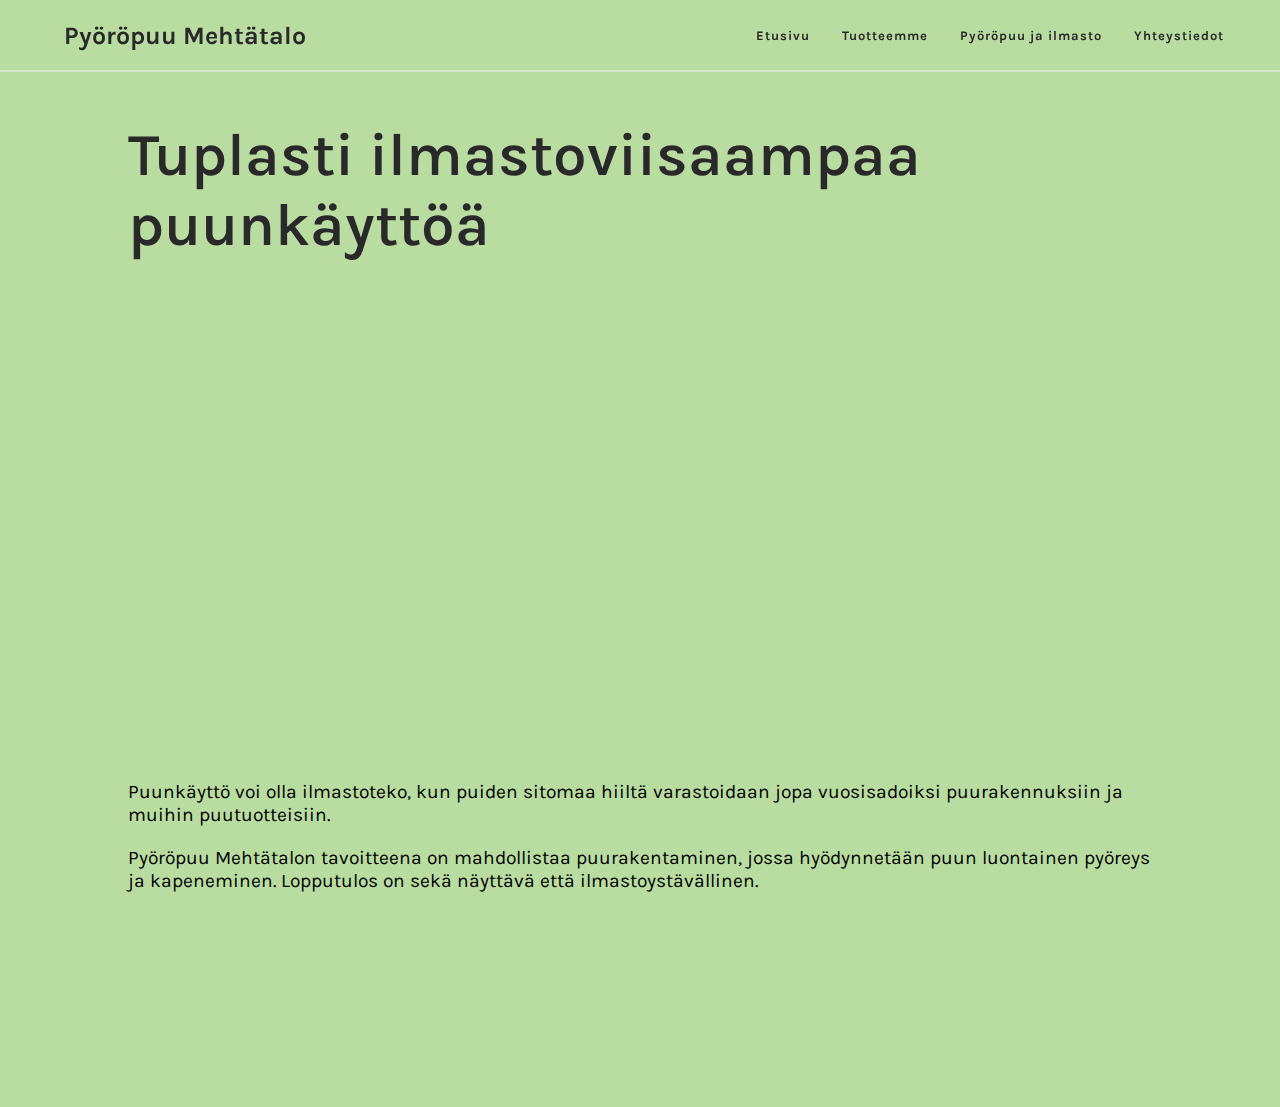
==== commit a8f129c1: "pudate" ====
--- a/index.html
+++ b/index.html
@@ -9,10 +9,10 @@
 
     <link rel="preconnect" href="https://fonts.googleapis.com">
     <link rel="preconnect" href="https://fonts.gstatic.com" crossorigin>
-    <link href="https://fonts.googleapis.com/css2?family=Alfa+Slab+One&display=swap" rel="stylesheet">
-    <link href="https://fonts.googleapis.com/css2?family=Alfa+Slab+One&family=Karla:ital,wght@0,200..800;1,200..800&family=Noticia+Text:ital,wght@0,400;0,700;1,400;1,700&family=Roboto:ital,wght@0,100;0,300;0,400;0,500;0,700;0,900;1,100;1,300;1,400;1,500;1,700;1,900&display=swap" rel="stylesheet">
+    <!-- <link href="https://fonts.googleapis.com/css2?family=Alfa+Slab+One&display=swap" rel="stylesheet"> -->
+    <link href="https://fonts.googleapis.com/css2?family=Alfa+Slab+One&family=Karla:ital,wght@0,200..800;1,200..800" rel="stylesheet">
+    <!-- &family=Noticia+Text:ital,wght@0,400;0,700;1,400;1,700&family=Roboto:ital,wght@0,100;0,300;0,400;0,500;0,700;0,900;1,100;1,300;1,400;1,500;1,700;1,900&display=swap -->
     
-    <link rel="stylesheet" href="https://cdnjs.cloudflare.com/ajax/libs/font-awesome/6.5.1/css/all.min.css" integrity="sha512-DTOQO9RWCH3ppGqcWaEA1BIZOC6xxalwEsw9c2QQeAIftl+Vegovlnee1c9QX4TctnWMn13TZye+giMm8e2LwA==" crossorigin="anonymous" referrerpolicy="no-referrer" />
     <link rel="stylesheet" href="./global/navBar.css">
 </head>
 <body>
@@ -74,7 +74,7 @@
                     <p>Pyöröpuu Mehtätalon tavoitteena on mahdollistaa puurakentaminen, jossa hyödynnetään puun luontainen pyöreys ja kapeneminen. Lopputulos on sekä näyttävä että ilmastoystävällinen. </p>
                 </div>
                 <a href="./Tuotteet/tuotteet.html" class="secondLink1"><button class="btn1 hidden">Tuotteet</button></a>
-                <a href="./pyoropuu_ja_ilmasto/pi.html"><button class="btn2">Pyöröpuu ja ilmasto</button></a>
+                <a href="./pyoropuu_ja_ilmasto/pi.html"><button class="btn2 hidden">Pyöröpuu ja ilmasto</button></a>
             </div>
         </div>
     </div>
--- a/index.css
+++ b/index.css
@@ -29,6 +29,12 @@
     filter: blur(0px);
 }
 /* #endregion */
+
+/* preload */
+body::before {
+    content: url('./pictures/AutotalliValmis.webp');
+    display: none;
+}
 
 body{
     overflow-x: hidden;
--- a/index.css
+++ b/index.css
@@ -29,6 +29,12 @@
     filter: blur(0px);
 }
 /* #endregion */
+
+/* preload */
+body::before {
+    content: url('./pictures/AutotalliValmis.webp');
+    display: none;
+}
 
 body{
     overflow-x: hidden;
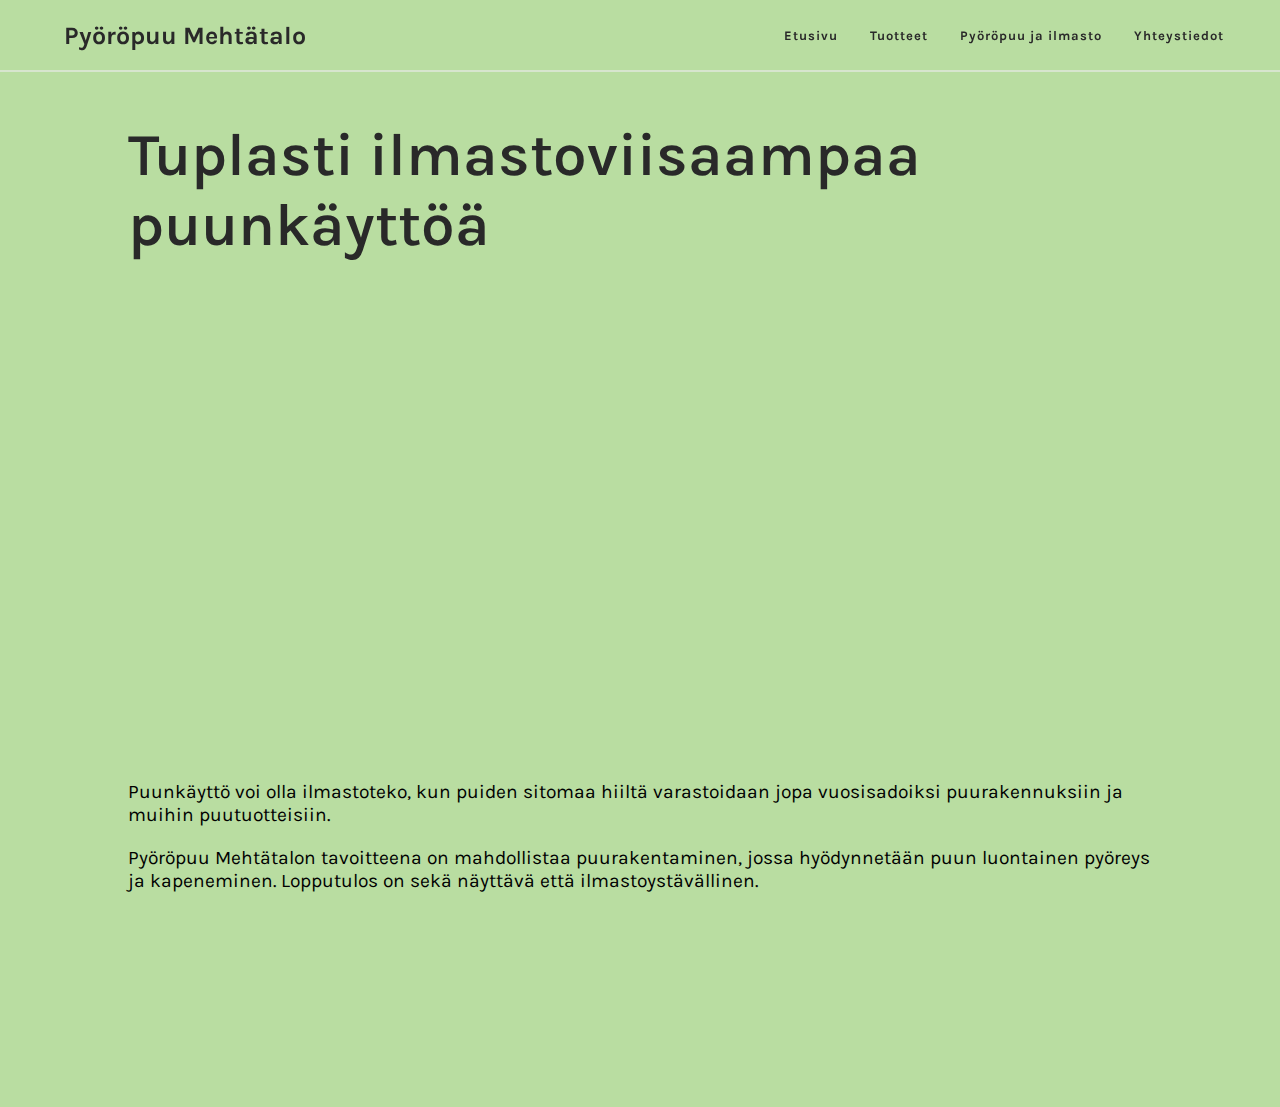
==== commit 12132066: "updated files" ====
--- a/index.html
+++ b/index.html
@@ -38,7 +38,7 @@
                 <li class="navbar__item">
                     <div class="navbarText">
                         <a href="./Tuotteet/tuotteet.html" class="navbar__links">
-                            Tuotteemme
+                            Tuotteet
                         </a>
                     </div>
                 </li>
--- a/index.css
+++ b/index.css
@@ -32,7 +32,7 @@
 
 /* preload */
 body::before {
-    content: url('./pictures/AutotalliValmis.webp');
+    content: url('./pictures/AutotalliValmis-min.jpg');
     display: none;
 }
 
@@ -71,314 +71,6 @@
 }
 
 
-/*#region FIRST*/	
-
-.first{
-    z-index: 1;
-    background-color: #eeeeee;
-}
-
-.firstCont{
-
-
-    margin-top: 70px;
-    display: flex;
-    height: calc(100vh - 70px);
-}
-
-/* .firstCont::after{
-    content: "";
-    width:80vw;
-    height: 70vh;
-    border-bottom-right-radius: 50% 100%;
-    background-color: #e8e8e8;
-    position: absolute;
-    z-index: 1;
-    background-image: url("/pictures/GIMPtree.png");
-    background-repeat: repeat;
-    background-size: 130px;
-} */
-
-.firstCont .text{
-    display: flex;
-    z-index: 2;
-    width: 50%;
-    height: 100%;
-    max-width: 60%;
-    padding-right:  50px;
-}
-
-.textCont{
-    width: fit-content; 
-    height: fit-content;
-    margin: auto;
-    max-width: 90%;
-}
-
-.textCont h1{
-
-    font-weight: 600;
-    font-style: normal;
-    font-size: 45px;
-
-    text-decoration: none;
-
-    font-family: "Karla", serif;
-
-
-    color: #292929;
-}
-
-.textCont p{
-    max-width: 530px;
-    color: #000000;
-    text-align: left;
-    margin: 20px 0;
-    line-height: 23px;
-    font-family: "Karla", serif;
-
-    font-size: large;
-}
-
-.img{
-    width: 50%;
-    display: flex;
-    z-index: 3;
-    margin: auto 0;
-    margin-right: 20px;
-}
-
-.roundCorners{
-    width: 90%;
-    margin:  auto;
-    border-radius: 10px;
-    overflow: hidden;
-}
-
-.img img{
-    width: 100%;
-}
-
-.firstCont .text .textCont button{  
-    width: 240px;
-    border-radius: 100px;
-    font-size: 10px;
-    font-weight: bold;
-    letter-spacing: 1px;
-    text-transform: uppercase;
-    display: inline-block;
-    text-decoration: none;
-    margin: 20px 5px;
-    transition: all 0.2s ease;
-}
-
-.firstCont .text .textCont button:hover{
-    transform: translateY(-10px);
-}
-
-.btn1{
-    background-color: #a1ba8e;
-    color: #ffffff;
-    border: transparent;
-    padding: 14px 26px;
-    border-radius: 40px;
-}
-
-.btn2{
-    background-color: transparent;
-    color: #80986c;
-    border: #a1ba8e solid 2px;
-    padding: 14px 26px;
-    border-radius: 40px;
-    margin-top: 20px;
-}
-
-.secondCont{
-    height: fit-content;
-    width: 100%;
-}
-
-.secondImgs{
-    display: flex;
-    height: 140vh;
-    margin-bottom: 100px;
-    position: relative;
-}
-
-.secondImg1, .secondImg2, .secondImg3{
-    width: 40%;
-    height: 70%;
-    background-size: 10;
-    background-position: center center;
-    position: absolute;
-    top: 40%;
-}
-
-.secondImg1{
-    background-image: url("/pictures/pitkospuu2.jpg");
-    transform: translateY(-50%);
-    left: 10%;
-}
-
-.secondImg2{
-    background-image: url("/pictures/pitkospuu4.jpg");
-    left: 50%;
-    transform: translate( -50%, -50%);
-    z-index: 3;
-}
-
-.secondImg3{
-    background-image: url("/pictures/tuppilauta35mm.jpg");
-    transform: translateY(-50%);
-    right: 10%;
-}
-
-
-
-@media(max-width:1200px){
-    .textCont h1{
-        font-size: 55px;
-    }
-}
-
-@media (max-width: 960px) {
-
-    .first{
-        margin-top: 70px;
-    }
-
-    .firstCont{
-        height: calc(100vh-70px);
-        background-position-y: 50% 0%;
-        background-position-x: auto;
-        margin-top: 0;
-    }
-
-    .textCont h1{
-        font-size: 50px;
-    }
-}
-
-@media (max-width: 1100px){
-
-    .firstCont .text{
-        text-align: center;
-    }
-    .textCont h1{
-        font-size: 40px;
-    }
-
-    .text p{
-        text-align: center;
-        margin: 20px auto;
-    }
-
-    .firstCont{
-        flex-direction: column;
-    }
-
-    
-    .firstCont .text{
-        padding: 0px 10px;
-        margin: 3vw;
-        width: 100%;
-        height: fit-content;
-        text-align: center;
-        margin-bottom: 40px;
-        max-width: 100%;
-    }
-
-    .img{
-        width: 100%;
-    }
-
-    .roundCorners{
-        width: 70%;
-        margin: auto;
-    }
-
-    .textCont{
-        margin: 0;
-    }
-    
-    .textCont h1{
-        font-size: 60px;
-        margin-bottom: 10px;
-        margin-top: 20px;
-        line-height: 60px;
-    }
-    
-    .firstCont .text .textCont p{
-        font-size: 15px;
-        text-align: center;
-        line-height: 25px;
-    }
-}
-
-@media (max-width: 700px){
-    .firstCont .text .textCont p{
-        font-size: 16px;
-        overflow-wrap: normal;
-    }
-    .firstCont .text {padding: 0px 20px;}
-
-
-
-}
-
-@media (max-width: 620px){
-    .firstCont{
-        flex-direction: column;
-    }
-
-    .firstCont::after{
-        border-radius: 0;
-        width: 100vw;
-        height: 100%;
-    }
-    
-    .firstCont .text{
-        padding: 0px 10px;
-        margin: 3vw;
-        width: 100%;
-        height: fit-content;
-        text-align: center;
-    }
-
-    .img{
-        width: 100%;
-    }
-
-    .textCont{
-        margin: 0;
-    }
-    
-    .textCont h1{
-        font-size: 40px;
-        margin-bottom: 10px;
-        margin-top: 20px;
-    }
-    
-    .firstCont .text .textCont p{
-        font-size: 15px;
-        text-align: center;
-    }
-}
-
-@media (max-width: 440px){
-    .textCont h1{
-        font-size: 40px;
-        word-wrap: break-word;
-    }
-}
-
-/* @media (min-width: 1330px){
-    .firstCont .text{
-        padding-left: 20%;
-    }
-} */
-
-/*#endregion*/
 
 .second{
     margin-top: 120px;
@@ -409,7 +101,7 @@
 }
 
 .img{
-    background-image:  url("./pictures/AutotalliValmis.webp");
+    background-image:  url("./pictures/AutotalliValmis-min.jpg");
     width: 100%;
     height: 50vh;
     background-size: cover;
@@ -547,519 +239,3 @@
     }
 }
 
-/* #region FILLERIMG */
-
-.fillerImg{
-    position: fixed;
-    z-index: -1;
-    width: 100%;
-    height: 100vh;
-    display: flex;
-}
-
-.fillerImgCont{
-    background-image: url(/pictures/AutotalliValmis.jpg);
-    background-size: cover;
-    height: 100%;
-    width: 100%;
-    background-position: 50% 100%;
-}
-
-.fillerImgTxt{
-    position: absolute;
-    display: flex;
-    flex-direction: column;
-    top: 50%;
-    left: 50%;
-    transform: translate(-50%, -50%);
-
-}
-
-.fillerImgTxt h1{
-    font-size: 70px;
-
-    text-align: center;
-
-    font-family: 'roboto', Helvetica, Arial, sans-serif;
-    font-weight: 500;
-    font-style: bold;
-    margin-bottom: 15px;
-    margin-top: 40px;
-
-
-    color: #a1ba8e;
-
-    text-shadow: 0px 0px 10px #000000;
-
-}
-
-.fillerImgTxt p{
-    font-size: large;
-    color: #000;
-    text-shadow: 0px 0px 10px #000000;
-
-    border: #a1ba8e 3px solid;
-    border-radius: 20px;
-    margin: 20px;
-    padding: 20px;
-    box-shadow: #aeaeae 0 0 8px;
-    background-image: linear-gradient(to right bottom, #fff 0%, #ffffff 100%);
-}
-
-/* #endregion */
-
-/* #region SPACEEE */
-
-.space{
-    height: calc(100vh - 70px);
-    display: flex;
-
-    background-color: #a1ba8e;
-}
-
-.spaceCont{
-    display: flex;
-    align-items: center;
-    text-align: center;
-    margin: 0 10rem;
-}
-
-.spaceCont h3{
-    font-family: "Karla", serif;
-    font-weight: lighter;
-    font-style: bold;
-
-
-    color: #ffffff;
-
-    font-size: 1.7em;
-    margin-block-start: 1em;
-    margin-block-end: 1em;
-    margin-inline-start: 0px;
-    margin-inline-end: 0px;
-}
-
-.spaceBtn{
-    background-color: #ffffff;
-    color: #80986c;
-    border: transparent;
-    padding: 10px 20px;
-    border-radius: 40px;
-    cursor: pointer;
-}
-
-.spaceBtn:hover{
-    transform: translateY(-10px);
-    transition: 0.2s ease;
-}
-
-@media (max-width: 650px){
-  
-}
-
-@media (max-width: 450px){
-    .spaceCont{margin: 0 1.75rem;}
-}
-
-@media (max-width: 350px){
-    .spaceCont{margin: 0 0.25rem;}
-}
-
-
-/* #endregion */
-
-/* #region ITEMS */
-
-.items{
-    height: fit-content;
-}
-
-.itemsCont{
-    display: block;
-    justify-content: space-between;
-    margin: auto;
-    width: 90%;
-}
-
-.row{
-    display: flex;
-}
-
-.item{
-    margin: 40px;
-    height: 320px;
-    text-align: center;
-    border-radius: 49px;
-    background: #ffffff;
-    
-    transition: all 0.3s ease;
-}
-
-.item:hover{
-    box-shadow:  6px 6px 2px #b3b3b3,
-                -6px -6px 10px #ebebeb;
-    transition: 0.3s ease;
-}
-
-.item i{
-    font-size: 50px;
-    margin-top: 30px;
-    color: #80986c;
-}
-
-.item h3{
-    margin: 20px 0;
-}
-
-.item p{
-    padding: 0 20px;
-}
-
-@media (max-width: 1000px){
-
-    .item{
-        margin-left: 15px;
-        margin-right: 15px;
-        margin-top: 40px;
-        margin-bottom: 40px;
-    }
-
-    .item i{
-        margin-top: 10px;
-    }
-
-    .item h3{
-        margin: 10px 0;
-    }
-
-    .item p{
-        padding: 0 10px;
-    }
-}
-
-@media (max-width: 800px){
-
-    .row{
-        display: block;
-    }
-
-    .item{
-        width: 100%;
-        height: 300px;
-        margin: auto;
-        margin-bottom: 30px;
-        margin-top: 30px;
-    }
-
-    .item i{
-        margin-top: 20px;
-        font-size: 70px;
-    }
-
-    .item h3{
-        margin-bottom: 20px;
-        font-size: 30px;
-    }
-
-    .item p{
-        padding: 0 10px;
-        margin: 10px 0;
-    }
-}
-
-/* #endregion */
-
-
-/*#region  FAKE ITEMS */
-
-
-/* .item{
-    display: flex;
-    height: 220px;
-    justify-content: center;
-    align-items: center;
-}
-
-.itemImg{
-    width: 50%;
-    margin: 0 40px;
-    text-align: center;
-    height: inherit;
-    display: flex;
-    align-items: center;
-}
-
-.itemImg img{
-    border-radius: 10px;
-    display: block;
-    width: 100%;
-    margin: auto;
-}
-
-.itemText{
-    width: 50%;
-    margin: 0 40px;
-}
-
-.itemText h2{
-    font-family: "Alfa Slab One", serif;
-    font-weight: 400;
-    font-style: normal;
-    font-size: 25px;
-}
-
-
-
-@media (max-width: 700px){
-    .itemImg img{
-        margin: 0 0;
-        margin: auto;
-        padding: 0;
-    }
-
-    .itemText p{
-        font-size: 2%;
-    }
-
-    .itemText{
-        margin: 0 10px;
-    }
-} */
-
-
-/*#endregion*/
-
-/* #region SLIDES   */
-
-.slide1{
-    background-color: #323b2d;
-}
-
-.slide2{
-    background-color: #80986c;
-}
-
-.slide3{
-    background-color: #a1ba8e;
-}
-
-.slide1, .slide2, .slide3{
-    height: fit-content;
-}
-
-.slideCont{
-    display: flex;
-    height: inherit;
-    width: 80%;
-    margin: auto;
-}
-
-.slideText{
-    width: 40%;
-    color: #ffffff;
-    margin: 60px;
-}
-
-.slideText h1{
-
-    font-family: 'roboto', Helvetica, Arial, sans-serif;
-    font-weight: lighter;
-
-    margin-bottom: 10px;
-}
-
-.slideText p{
-    font-weight: light;
-    font-size: small;
-
-}
-
-.slideImg{
-    width: 50%;
-    margin: 20px 40px;
-    display: flex;
-    align-items: center;
-}
-
-.slideImg img{
-    width: 90%;
-}
-
-@media (max-width: 1000px){
-    .slideImg img{
-        width: 100%;
-    }
-
-    .slideImg{
-        margin: 20px auto;
-    }
-
-    .slideText{
-        margin: 60px auto;
-    }
-}
-
-@media (max-width: 720px){
-    .slideImg{
-        visibility: hidden;
-        position: absolute;
-    }
-
-    .slideText{
-        width: 70%;
-    }
-}
-
-
-/* #endregion */
-
-
-/* #region Footer */
-.footer__container {
-    background-color: #ffffff;
-    padding-right: 5rem 0;
-    display: flex;
-    flex-direction: column;
-    justify-content: center;
-    align-items: center;
-    width: 100%;
-}
-
-#footer__logo {
-    display: flex;
-    justify-content: center;
-    color: #fff;
-    cursor: pointer;
-    text-decoration: none;
-    font-size: 2rem;
-    margin: 40px 0;
-}
-
-#footer__logo--image {
-    width: 20%;
-}
-
-.footer__links {
-    display: flex;
-    flex-wrap: wrap;
-    justify-content: center;
-}
-
-.footer__link--wrapper {
-    display: flex;
-    margin: 5px;
-    width: 156px;
-}
-
-.footer__link--items {
-    display: flex;
-    flex-direction: column;
-    align-items: flex-start;
-    margin: 16px;
-    text-align: left;
-    width: 160px;
-    box-sizing: border-box;
-}
-.footer__link--items h2 {
-    margin-bottom: 16px;
-}
-
-.footer__link--items > h2 {
-    color: #80986c;
-    font-family: 'roboto', Helvetica, Arial, sans-serif;
-    font-weight: normal;
-}
-
-.footer__link--items a {
-    color: #323b2d;
-    text-decoration: none;
-    margin-bottom: 0.5rem;
-}
-
-.footer__link--items a:hover {
-    color: #b9b9b9;
-    transition: 0.3s ease-out;
-}
-
-/*Social Icons*/
-
-.social__icon--link {
-    color: #000000;
-    font-size: 24px;
-}
-
-.social__media {
-    max-width: 1000px;
-    width: 100%;
-    justify-content: center;
-}
-
-.social__media--wrap {
-    display: flex;
-    justify-content: center;
-    align-items: center;
-    width: 90%;
-    max-width: 1000px;
-    margin: 40px auto 0 auto;
-    flex-wrap: wrap;
-}
-
-.social__icons {
-    display: flex;
-    justify-content: space-between;
-    align-items: center;
-    width: 240px;
-    padding-bottom: 10px;
-}
-
-.social__logo {
-    color: #fff;
-    justify-self: flex-start;
-    margin-left: 20px;
-    cursor: pointer;
-    text-decoration: none;
-    font-size: 2rem;
-    display: flex;
-    align-items: center;
-    margin-bottom: 16px;
-}
-
-.website__rights {
-    color: #000000;
-    padding: 0 40px;
-}
-
-@media screen and (max-width: 820px) {
-    .footer__links {
-        padding-top: 2rem;
-    }
-
-    #footer__logo {
-        margin-bottom: 2rem;
-    }
-
-    .website__rights {
-        margin-bottom: 2rem;
-    }
-
-    .footer__link--wrapper {
-        flex-direction: column;
-    }
-
-    .social__media--wrap {
-        flex-direction: column;
-    }
-}
-
-@media screen and (max-width: 480px){
-    .footer__link--items {
-        margin: 0;
-        padding-right: 10px;
-        width: 100%;
-
-    }
-}
-
-/*#endregion*/
-
-
--- a/index.css
+++ b/index.css
@@ -32,7 +32,7 @@
 
 /* preload */
 body::before {
-    content: url('./pictures/AutotalliValmis.webp');
+    content: url('./pictures/AutotalliValmis-min.jpg');
     display: none;
 }
 
@@ -71,314 +71,6 @@
 }
 
 
-/*#region FIRST*/	
-
-.first{
-    z-index: 1;
-    background-color: #eeeeee;
-}
-
-.firstCont{
-
-
-    margin-top: 70px;
-    display: flex;
-    height: calc(100vh - 70px);
-}
-
-/* .firstCont::after{
-    content: "";
-    width:80vw;
-    height: 70vh;
-    border-bottom-right-radius: 50% 100%;
-    background-color: #e8e8e8;
-    position: absolute;
-    z-index: 1;
-    background-image: url("/pictures/GIMPtree.png");
-    background-repeat: repeat;
-    background-size: 130px;
-} */
-
-.firstCont .text{
-    display: flex;
-    z-index: 2;
-    width: 50%;
-    height: 100%;
-    max-width: 60%;
-    padding-right:  50px;
-}
-
-.textCont{
-    width: fit-content; 
-    height: fit-content;
-    margin: auto;
-    max-width: 90%;
-}
-
-.textCont h1{
-
-    font-weight: 600;
-    font-style: normal;
-    font-size: 45px;
-
-    text-decoration: none;
-
-    font-family: "Karla", serif;
-
-
-    color: #292929;
-}
-
-.textCont p{
-    max-width: 530px;
-    color: #000000;
-    text-align: left;
-    margin: 20px 0;
-    line-height: 23px;
-    font-family: "Karla", serif;
-
-    font-size: large;
-}
-
-.img{
-    width: 50%;
-    display: flex;
-    z-index: 3;
-    margin: auto 0;
-    margin-right: 20px;
-}
-
-.roundCorners{
-    width: 90%;
-    margin:  auto;
-    border-radius: 10px;
-    overflow: hidden;
-}
-
-.img img{
-    width: 100%;
-}
-
-.firstCont .text .textCont button{  
-    width: 240px;
-    border-radius: 100px;
-    font-size: 10px;
-    font-weight: bold;
-    letter-spacing: 1px;
-    text-transform: uppercase;
-    display: inline-block;
-    text-decoration: none;
-    margin: 20px 5px;
-    transition: all 0.2s ease;
-}
-
-.firstCont .text .textCont button:hover{
-    transform: translateY(-10px);
-}
-
-.btn1{
-    background-color: #a1ba8e;
-    color: #ffffff;
-    border: transparent;
-    padding: 14px 26px;
-    border-radius: 40px;
-}
-
-.btn2{
-    background-color: transparent;
-    color: #80986c;
-    border: #a1ba8e solid 2px;
-    padding: 14px 26px;
-    border-radius: 40px;
-    margin-top: 20px;
-}
-
-.secondCont{
-    height: fit-content;
-    width: 100%;
-}
-
-.secondImgs{
-    display: flex;
-    height: 140vh;
-    margin-bottom: 100px;
-    position: relative;
-}
-
-.secondImg1, .secondImg2, .secondImg3{
-    width: 40%;
-    height: 70%;
-    background-size: 10;
-    background-position: center center;
-    position: absolute;
-    top: 40%;
-}
-
-.secondImg1{
-    background-image: url("/pictures/pitkospuu2.jpg");
-    transform: translateY(-50%);
-    left: 10%;
-}
-
-.secondImg2{
-    background-image: url("/pictures/pitkospuu4.jpg");
-    left: 50%;
-    transform: translate( -50%, -50%);
-    z-index: 3;
-}
-
-.secondImg3{
-    background-image: url("/pictures/tuppilauta35mm.jpg");
-    transform: translateY(-50%);
-    right: 10%;
-}
-
-
-
-@media(max-width:1200px){
-    .textCont h1{
-        font-size: 55px;
-    }
-}
-
-@media (max-width: 960px) {
-
-    .first{
-        margin-top: 70px;
-    }
-
-    .firstCont{
-        height: calc(100vh-70px);
-        background-position-y: 50% 0%;
-        background-position-x: auto;
-        margin-top: 0;
-    }
-
-    .textCont h1{
-        font-size: 50px;
-    }
-}
-
-@media (max-width: 1100px){
-
-    .firstCont .text{
-        text-align: center;
-    }
-    .textCont h1{
-        font-size: 40px;
-    }
-
-    .text p{
-        text-align: center;
-        margin: 20px auto;
-    }
-
-    .firstCont{
-        flex-direction: column;
-    }
-
-    
-    .firstCont .text{
-        padding: 0px 10px;
-        margin: 3vw;
-        width: 100%;
-        height: fit-content;
-        text-align: center;
-        margin-bottom: 40px;
-        max-width: 100%;
-    }
-
-    .img{
-        width: 100%;
-    }
-
-    .roundCorners{
-        width: 70%;
-        margin: auto;
-    }
-
-    .textCont{
-        margin: 0;
-    }
-    
-    .textCont h1{
-        font-size: 60px;
-        margin-bottom: 10px;
-        margin-top: 20px;
-        line-height: 60px;
-    }
-    
-    .firstCont .text .textCont p{
-        font-size: 15px;
-        text-align: center;
-        line-height: 25px;
-    }
-}
-
-@media (max-width: 700px){
-    .firstCont .text .textCont p{
-        font-size: 16px;
-        overflow-wrap: normal;
-    }
-    .firstCont .text {padding: 0px 20px;}
-
-
-
-}
-
-@media (max-width: 620px){
-    .firstCont{
-        flex-direction: column;
-    }
-
-    .firstCont::after{
-        border-radius: 0;
-        width: 100vw;
-        height: 100%;
-    }
-    
-    .firstCont .text{
-        padding: 0px 10px;
-        margin: 3vw;
-        width: 100%;
-        height: fit-content;
-        text-align: center;
-    }
-
-    .img{
-        width: 100%;
-    }
-
-    .textCont{
-        margin: 0;
-    }
-    
-    .textCont h1{
-        font-size: 40px;
-        margin-bottom: 10px;
-        margin-top: 20px;
-    }
-    
-    .firstCont .text .textCont p{
-        font-size: 15px;
-        text-align: center;
-    }
-}
-
-@media (max-width: 440px){
-    .textCont h1{
-        font-size: 40px;
-        word-wrap: break-word;
-    }
-}
-
-/* @media (min-width: 1330px){
-    .firstCont .text{
-        padding-left: 20%;
-    }
-} */
-
-/*#endregion*/
 
 .second{
     margin-top: 120px;
@@ -409,7 +101,7 @@
 }
 
 .img{
-    background-image:  url("./pictures/AutotalliValmis.webp");
+    background-image:  url("./pictures/AutotalliValmis-min.jpg");
     width: 100%;
     height: 50vh;
     background-size: cover;
@@ -547,519 +239,3 @@
     }
 }
 
-/* #region FILLERIMG */
-
-.fillerImg{
-    position: fixed;
-    z-index: -1;
-    width: 100%;
-    height: 100vh;
-    display: flex;
-}
-
-.fillerImgCont{
-    background-image: url(/pictures/AutotalliValmis.jpg);
-    background-size: cover;
-    height: 100%;
-    width: 100%;
-    background-position: 50% 100%;
-}
-
-.fillerImgTxt{
-    position: absolute;
-    display: flex;
-    flex-direction: column;
-    top: 50%;
-    left: 50%;
-    transform: translate(-50%, -50%);
-
-}
-
-.fillerImgTxt h1{
-    font-size: 70px;
-
-    text-align: center;
-
-    font-family: 'roboto', Helvetica, Arial, sans-serif;
-    font-weight: 500;
-    font-style: bold;
-    margin-bottom: 15px;
-    margin-top: 40px;
-
-
-    color: #a1ba8e;
-
-    text-shadow: 0px 0px 10px #000000;
-
-}
-
-.fillerImgTxt p{
-    font-size: large;
-    color: #000;
-    text-shadow: 0px 0px 10px #000000;
-
-    border: #a1ba8e 3px solid;
-    border-radius: 20px;
-    margin: 20px;
-    padding: 20px;
-    box-shadow: #aeaeae 0 0 8px;
-    background-image: linear-gradient(to right bottom, #fff 0%, #ffffff 100%);
-}
-
-/* #endregion */
-
-/* #region SPACEEE */
-
-.space{
-    height: calc(100vh - 70px);
-    display: flex;
-
-    background-color: #a1ba8e;
-}
-
-.spaceCont{
-    display: flex;
-    align-items: center;
-    text-align: center;
-    margin: 0 10rem;
-}
-
-.spaceCont h3{
-    font-family: "Karla", serif;
-    font-weight: lighter;
-    font-style: bold;
-
-
-    color: #ffffff;
-
-    font-size: 1.7em;
-    margin-block-start: 1em;
-    margin-block-end: 1em;
-    margin-inline-start: 0px;
-    margin-inline-end: 0px;
-}
-
-.spaceBtn{
-    background-color: #ffffff;
-    color: #80986c;
-    border: transparent;
-    padding: 10px 20px;
-    border-radius: 40px;
-    cursor: pointer;
-}
-
-.spaceBtn:hover{
-    transform: translateY(-10px);
-    transition: 0.2s ease;
-}
-
-@media (max-width: 650px){
-  
-}
-
-@media (max-width: 450px){
-    .spaceCont{margin: 0 1.75rem;}
-}
-
-@media (max-width: 350px){
-    .spaceCont{margin: 0 0.25rem;}
-}
-
-
-/* #endregion */
-
-/* #region ITEMS */
-
-.items{
-    height: fit-content;
-}
-
-.itemsCont{
-    display: block;
-    justify-content: space-between;
-    margin: auto;
-    width: 90%;
-}
-
-.row{
-    display: flex;
-}
-
-.item{
-    margin: 40px;
-    height: 320px;
-    text-align: center;
-    border-radius: 49px;
-    background: #ffffff;
-    
-    transition: all 0.3s ease;
-}
-
-.item:hover{
-    box-shadow:  6px 6px 2px #b3b3b3,
-                -6px -6px 10px #ebebeb;
-    transition: 0.3s ease;
-}
-
-.item i{
-    font-size: 50px;
-    margin-top: 30px;
-    color: #80986c;
-}
-
-.item h3{
-    margin: 20px 0;
-}
-
-.item p{
-    padding: 0 20px;
-}
-
-@media (max-width: 1000px){
-
-    .item{
-        margin-left: 15px;
-        margin-right: 15px;
-        margin-top: 40px;
-        margin-bottom: 40px;
-    }
-
-    .item i{
-        margin-top: 10px;
-    }
-
-    .item h3{
-        margin: 10px 0;
-    }
-
-    .item p{
-        padding: 0 10px;
-    }
-}
-
-@media (max-width: 800px){
-
-    .row{
-        display: block;
-    }
-
-    .item{
-        width: 100%;
-        height: 300px;
-        margin: auto;
-        margin-bottom: 30px;
-        margin-top: 30px;
-    }
-
-    .item i{
-        margin-top: 20px;
-        font-size: 70px;
-    }
-
-    .item h3{
-        margin-bottom: 20px;
-        font-size: 30px;
-    }
-
-    .item p{
-        padding: 0 10px;
-        margin: 10px 0;
-    }
-}
-
-/* #endregion */
-
-
-/*#region  FAKE ITEMS */
-
-
-/* .item{
-    display: flex;
-    height: 220px;
-    justify-content: center;
-    align-items: center;
-}
-
-.itemImg{
-    width: 50%;
-    margin: 0 40px;
-    text-align: center;
-    height: inherit;
-    display: flex;
-    align-items: center;
-}
-
-.itemImg img{
-    border-radius: 10px;
-    display: block;
-    width: 100%;
-    margin: auto;
-}
-
-.itemText{
-    width: 50%;
-    margin: 0 40px;
-}
-
-.itemText h2{
-    font-family: "Alfa Slab One", serif;
-    font-weight: 400;
-    font-style: normal;
-    font-size: 25px;
-}
-
-
-
-@media (max-width: 700px){
-    .itemImg img{
-        margin: 0 0;
-        margin: auto;
-        padding: 0;
-    }
-
-    .itemText p{
-        font-size: 2%;
-    }
-
-    .itemText{
-        margin: 0 10px;
-    }
-} */
-
-
-/*#endregion*/
-
-/* #region SLIDES   */
-
-.slide1{
-    background-color: #323b2d;
-}
-
-.slide2{
-    background-color: #80986c;
-}
-
-.slide3{
-    background-color: #a1ba8e;
-}
-
-.slide1, .slide2, .slide3{
-    height: fit-content;
-}
-
-.slideCont{
-    display: flex;
-    height: inherit;
-    width: 80%;
-    margin: auto;
-}
-
-.slideText{
-    width: 40%;
-    color: #ffffff;
-    margin: 60px;
-}
-
-.slideText h1{
-
-    font-family: 'roboto', Helvetica, Arial, sans-serif;
-    font-weight: lighter;
-
-    margin-bottom: 10px;
-}
-
-.slideText p{
-    font-weight: light;
-    font-size: small;
-
-}
-
-.slideImg{
-    width: 50%;
-    margin: 20px 40px;
-    display: flex;
-    align-items: center;
-}
-
-.slideImg img{
-    width: 90%;
-}
-
-@media (max-width: 1000px){
-    .slideImg img{
-        width: 100%;
-    }
-
-    .slideImg{
-        margin: 20px auto;
-    }
-
-    .slideText{
-        margin: 60px auto;
-    }
-}
-
-@media (max-width: 720px){
-    .slideImg{
-        visibility: hidden;
-        position: absolute;
-    }
-
-    .slideText{
-        width: 70%;
-    }
-}
-
-
-/* #endregion */
-
-
-/* #region Footer */
-.footer__container {
-    background-color: #ffffff;
-    padding-right: 5rem 0;
-    display: flex;
-    flex-direction: column;
-    justify-content: center;
-    align-items: center;
-    width: 100%;
-}
-
-#footer__logo {
-    display: flex;
-    justify-content: center;
-    color: #fff;
-    cursor: pointer;
-    text-decoration: none;
-    font-size: 2rem;
-    margin: 40px 0;
-}
-
-#footer__logo--image {
-    width: 20%;
-}
-
-.footer__links {
-    display: flex;
-    flex-wrap: wrap;
-    justify-content: center;
-}
-
-.footer__link--wrapper {
-    display: flex;
-    margin: 5px;
-    width: 156px;
-}
-
-.footer__link--items {
-    display: flex;
-    flex-direction: column;
-    align-items: flex-start;
-    margin: 16px;
-    text-align: left;
-    width: 160px;
-    box-sizing: border-box;
-}
-.footer__link--items h2 {
-    margin-bottom: 16px;
-}
-
-.footer__link--items > h2 {
-    color: #80986c;
-    font-family: 'roboto', Helvetica, Arial, sans-serif;
-    font-weight: normal;
-}
-
-.footer__link--items a {
-    color: #323b2d;
-    text-decoration: none;
-    margin-bottom: 0.5rem;
-}
-
-.footer__link--items a:hover {
-    color: #b9b9b9;
-    transition: 0.3s ease-out;
-}
-
-/*Social Icons*/
-
-.social__icon--link {
-    color: #000000;
-    font-size: 24px;
-}
-
-.social__media {
-    max-width: 1000px;
-    width: 100%;
-    justify-content: center;
-}
-
-.social__media--wrap {
-    display: flex;
-    justify-content: center;
-    align-items: center;
-    width: 90%;
-    max-width: 1000px;
-    margin: 40px auto 0 auto;
-    flex-wrap: wrap;
-}
-
-.social__icons {
-    display: flex;
-    justify-content: space-between;
-    align-items: center;
-    width: 240px;
-    padding-bottom: 10px;
-}
-
-.social__logo {
-    color: #fff;
-    justify-self: flex-start;
-    margin-left: 20px;
-    cursor: pointer;
-    text-decoration: none;
-    font-size: 2rem;
-    display: flex;
-    align-items: center;
-    margin-bottom: 16px;
-}
-
-.website__rights {
-    color: #000000;
-    padding: 0 40px;
-}
-
-@media screen and (max-width: 820px) {
-    .footer__links {
-        padding-top: 2rem;
-    }
-
-    #footer__logo {
-        margin-bottom: 2rem;
-    }
-
-    .website__rights {
-        margin-bottom: 2rem;
-    }
-
-    .footer__link--wrapper {
-        flex-direction: column;
-    }
-
-    .social__media--wrap {
-        flex-direction: column;
-    }
-}
-
-@media screen and (max-width: 480px){
-    .footer__link--items {
-        margin: 0;
-        padding-right: 10px;
-        width: 100%;
-
-    }
-}
-
-/*#endregion*/
-
-
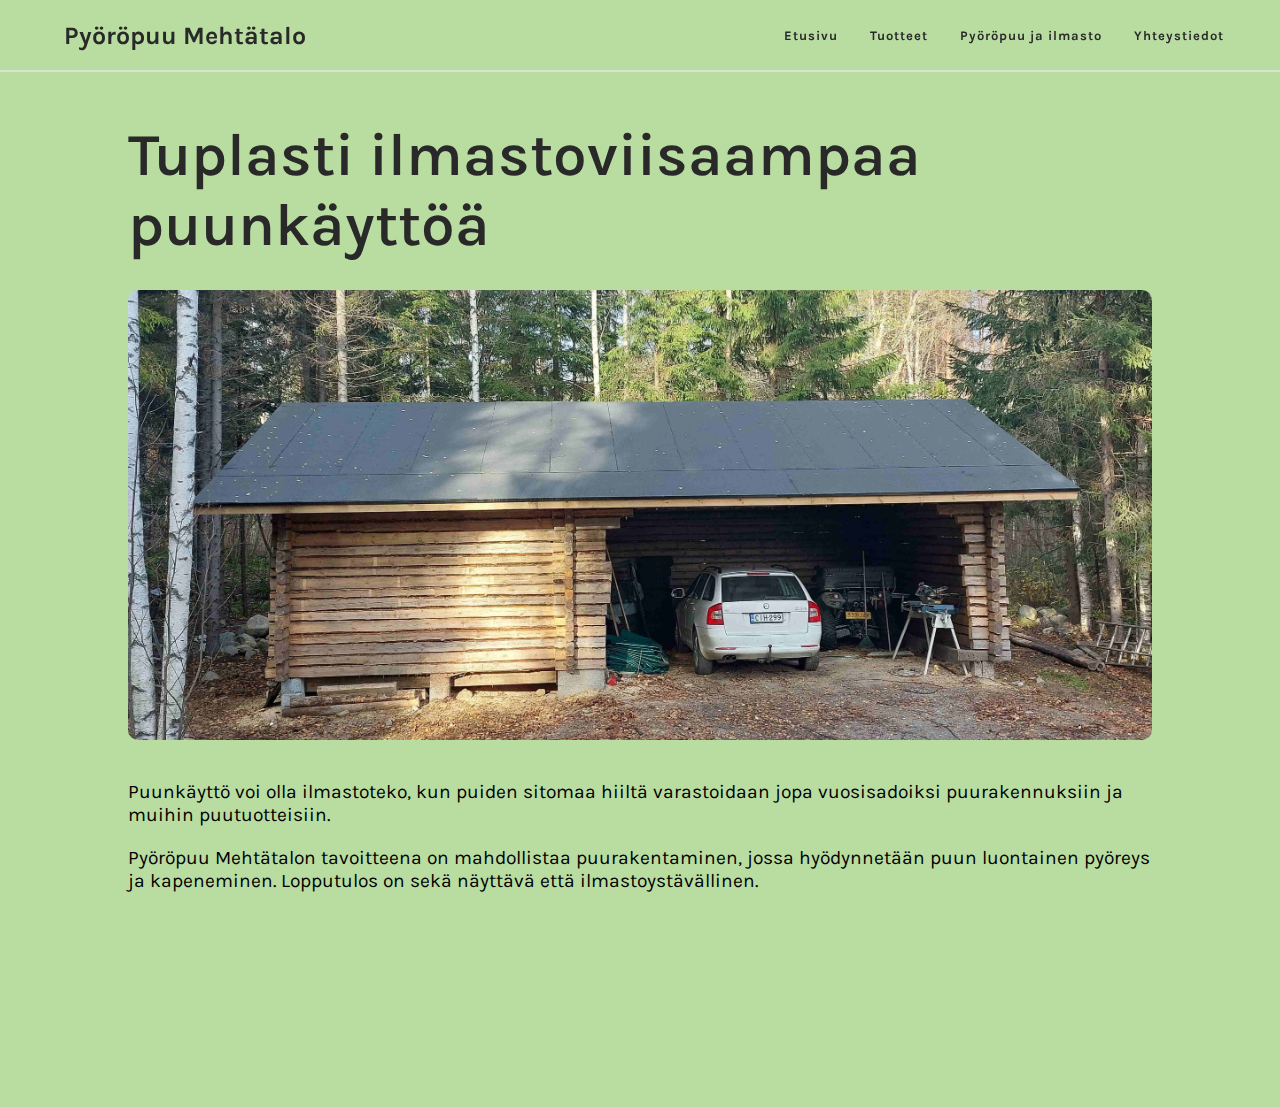
==== commit f5b32dbd: "lol" ====
--- a/index.html
+++ b/index.html
@@ -14,6 +14,16 @@
     <!-- &family=Noticia+Text:ital,wght@0,400;0,700;1,400;1,700&family=Roboto:ital,wght@0,100;0,300;0,400;0,500;0,700;0,900;1,100;1,300;1,400;1,500;1,700;1,900&display=swap -->
     
     <link rel="stylesheet" href="./global/navBar.css">
+
+
+    <!-- favicon -->
+    <link rel="icon" type="image/png" href="./pictures/favicon-96x96.png" sizes="96x96" />
+    <link rel="icon" type="image/svg+xml" href="./pictures/favicon.svg" />
+    <link rel="shortcut icon" href="./pictures/favicon.ico" />
+    <link rel="apple-touch-icon" sizes="180x180" href="./pictures/apple-touch-icon.png" />
+    <meta name="apple-mobile-web-app-title" content="Laurin Pyöröpuu" />
+    <link rel="manifest" href="./pictures/site.webmanifest" />
+
 </head>
 <body>
 
